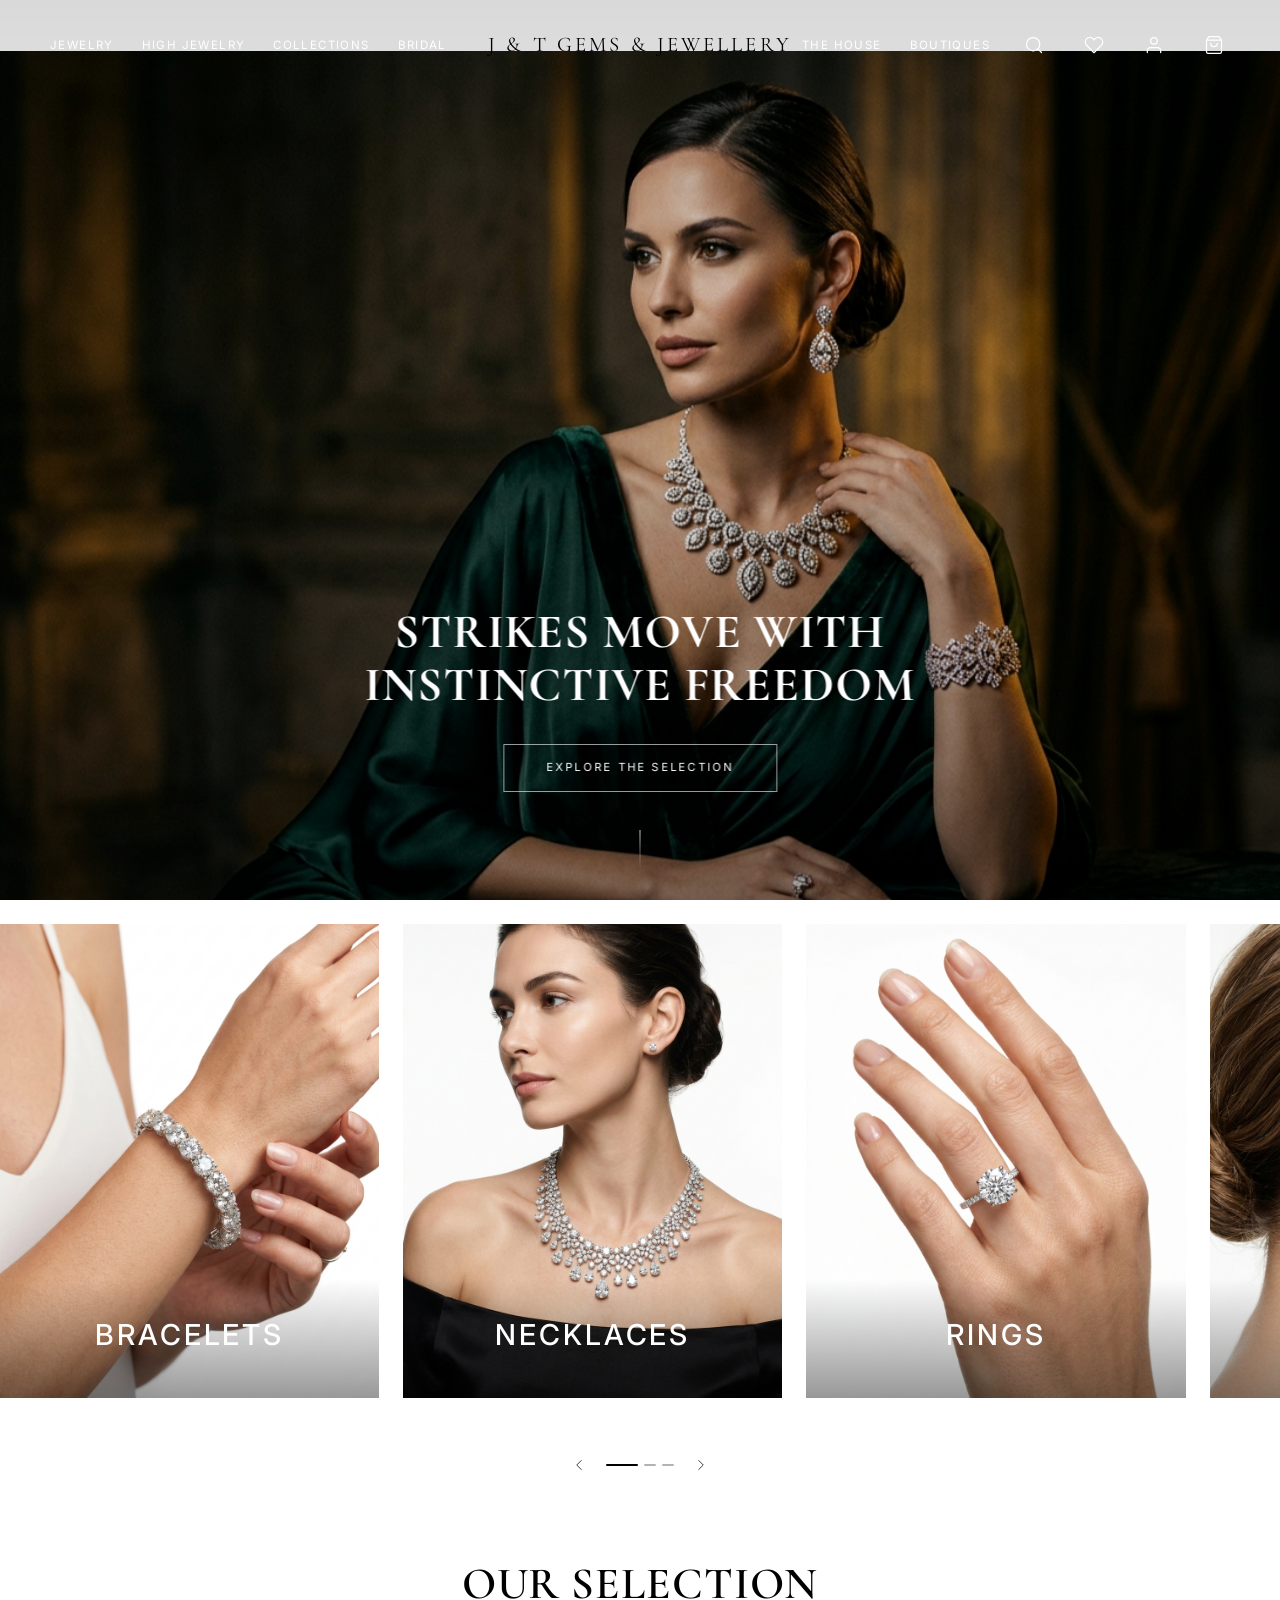
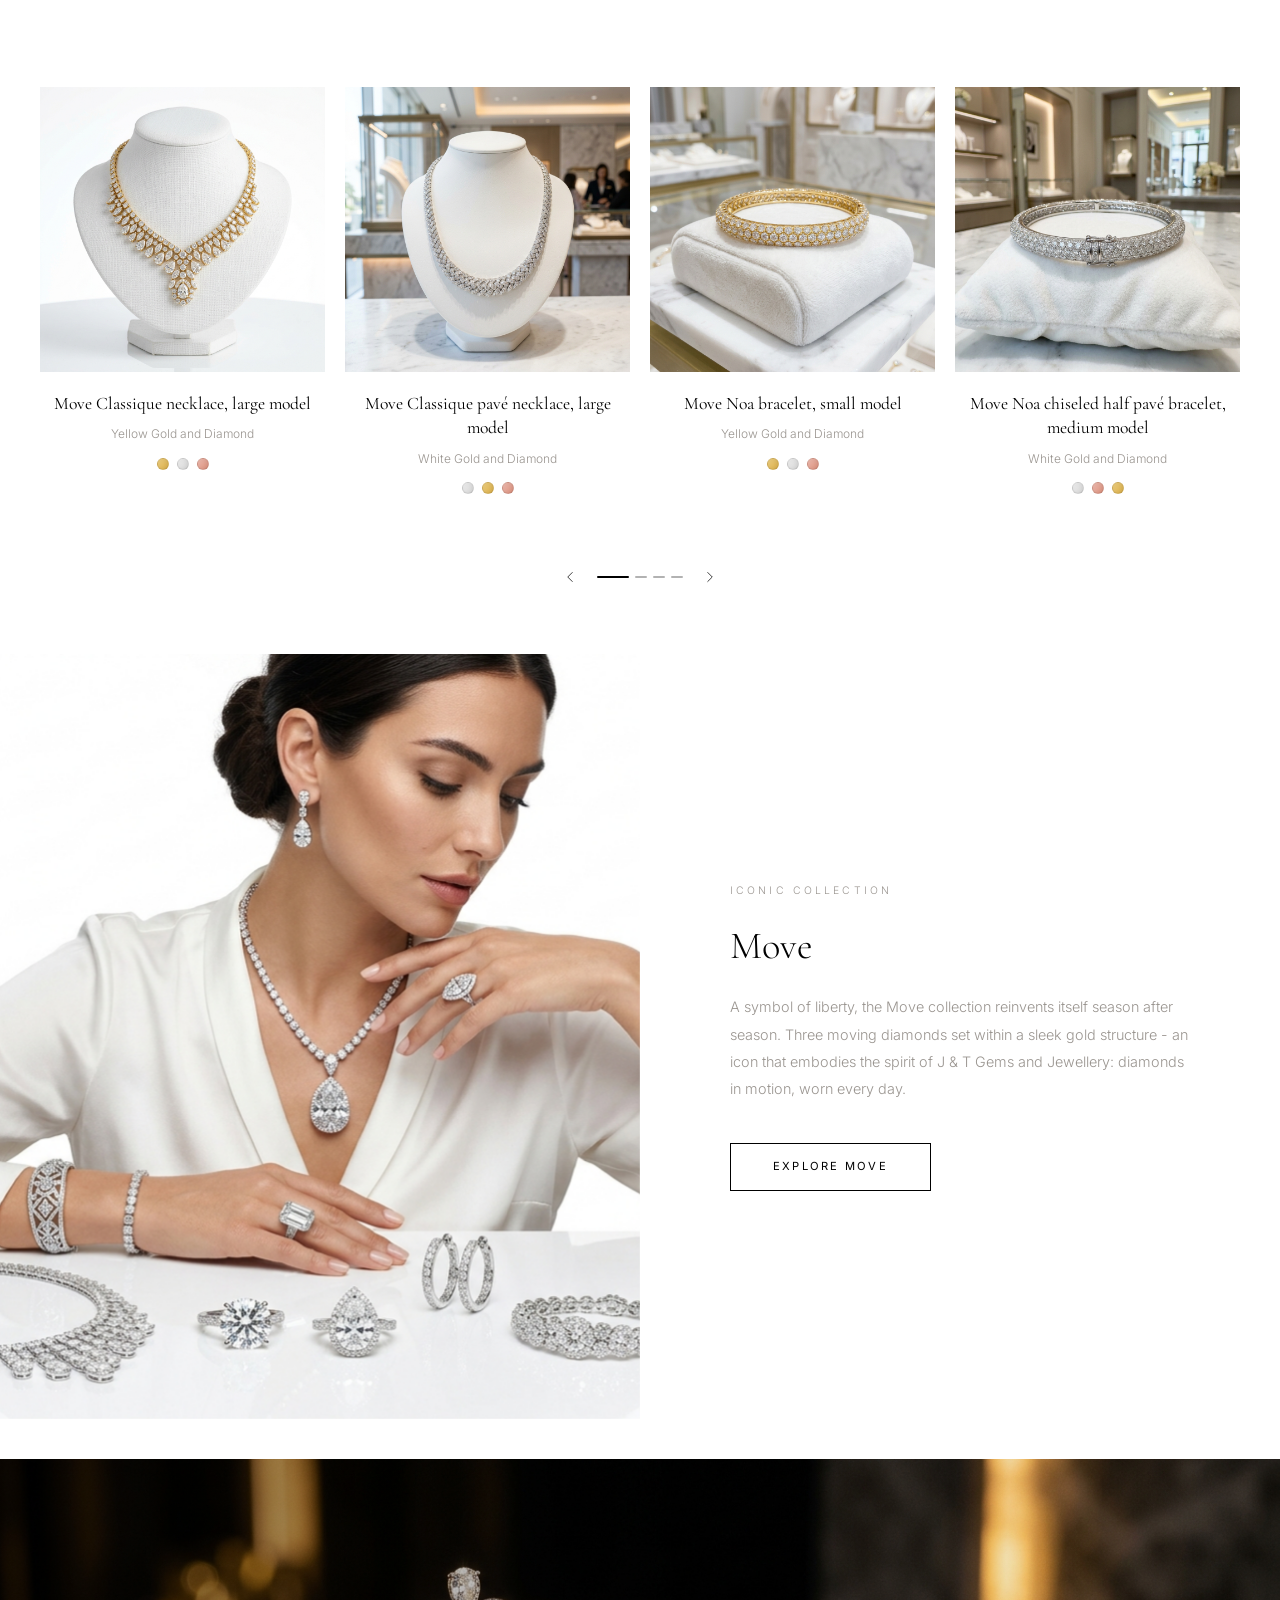
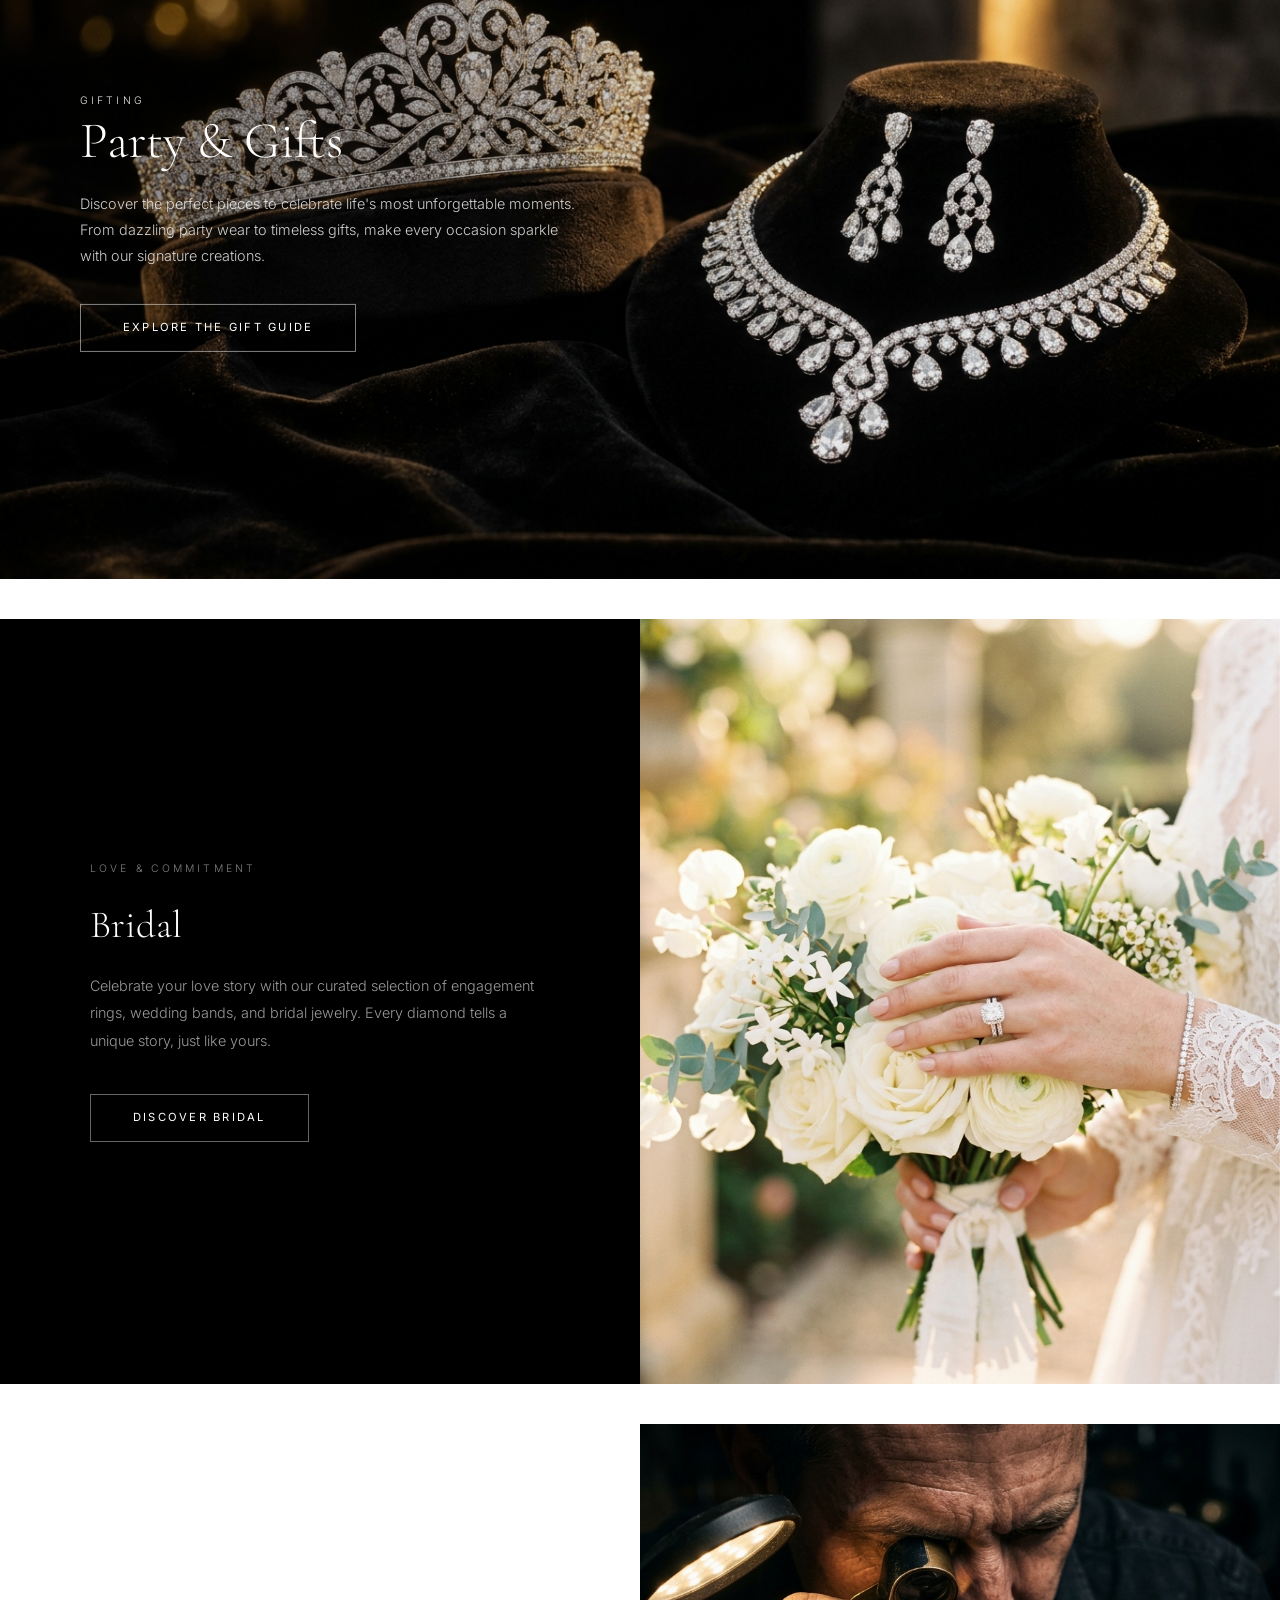
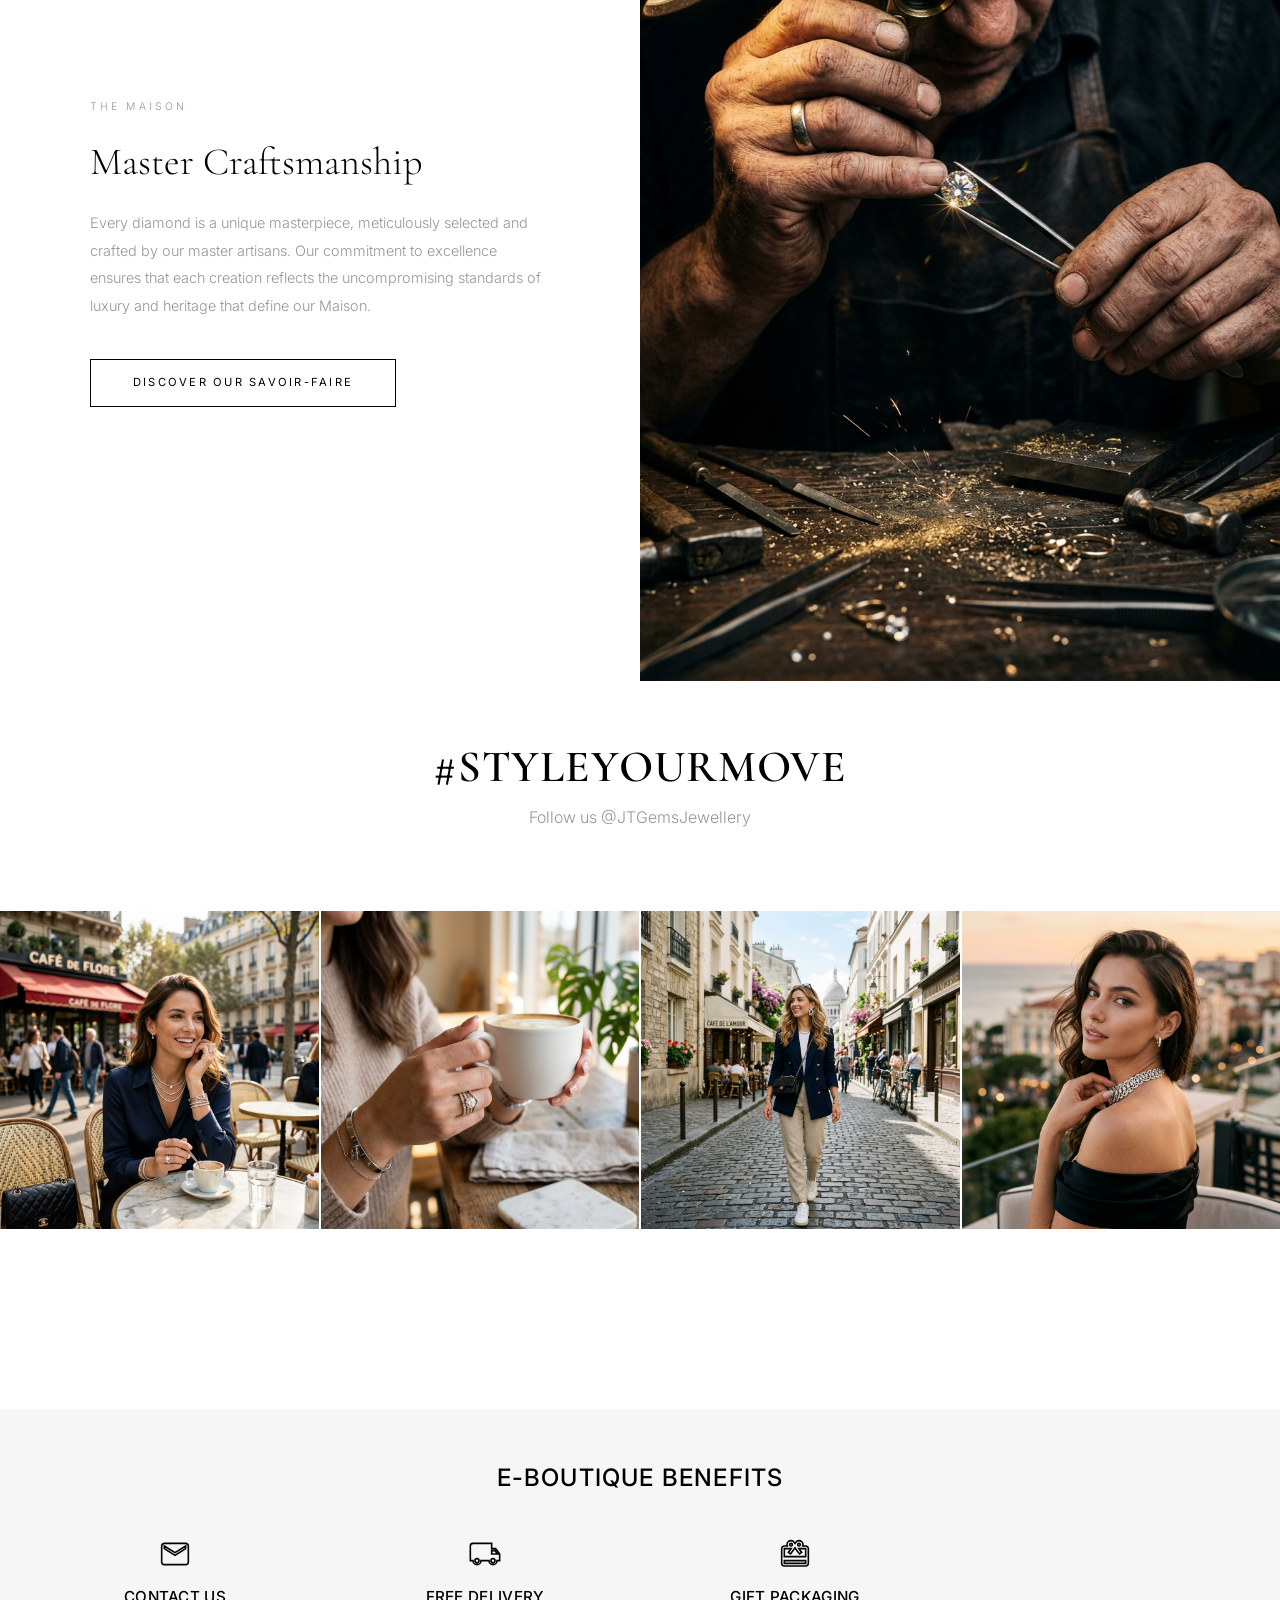
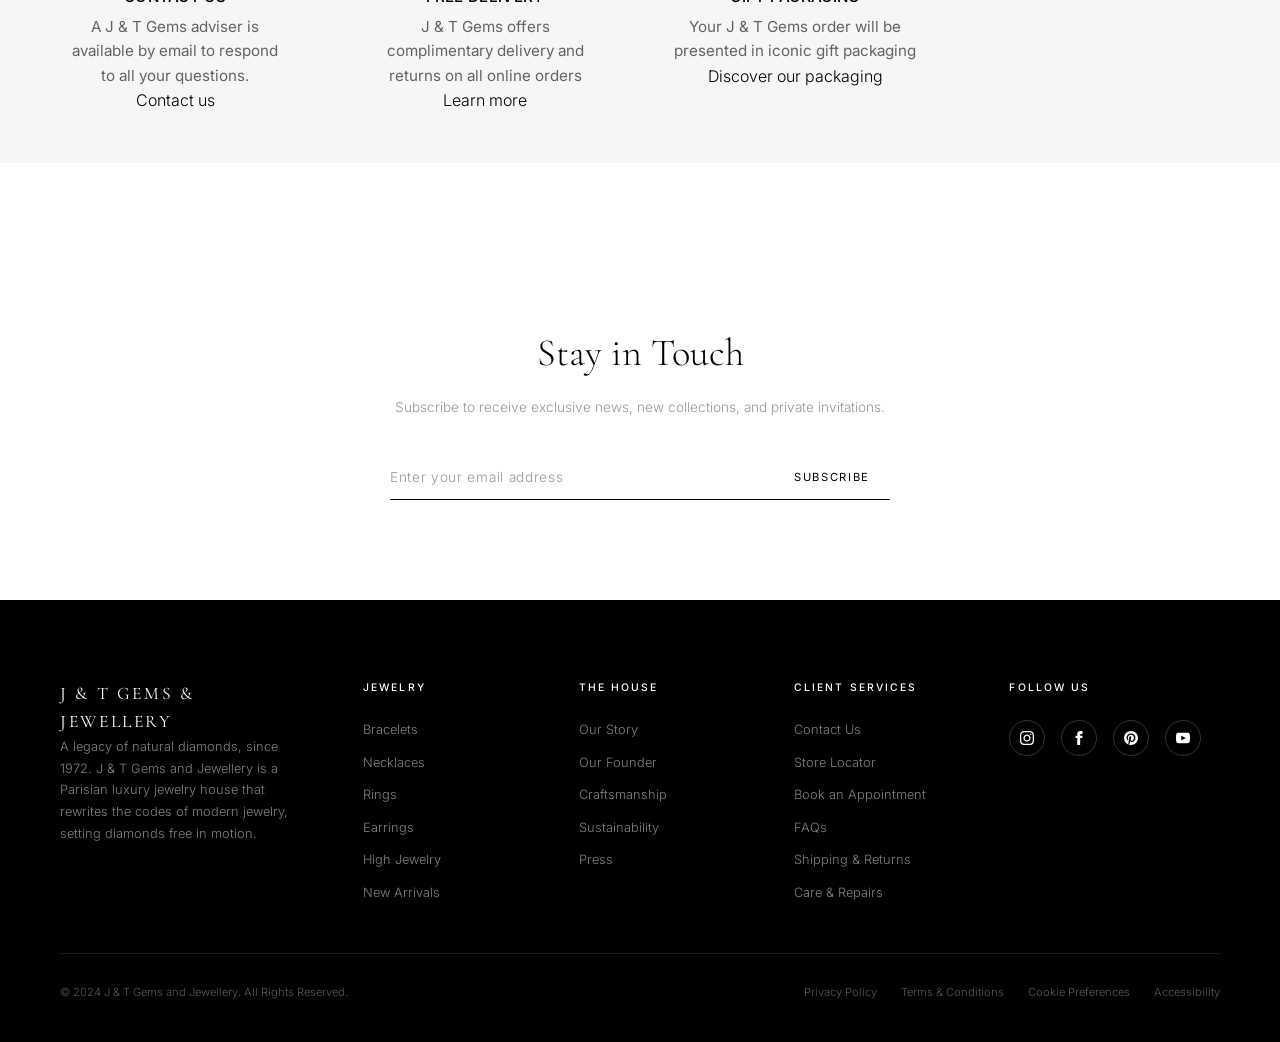
==== index.html @ 4d5bdddd "final cmt" ====
<!DOCTYPE html>
<html lang="en" dir="ltr">
<head>
  <meta charset="UTF-8">
  <meta name="viewport" content="width=device-width, initial-scale=1.0">
  <title>J & T Gems and Jewellery - Luxury Jewelry & High Jewelry</title>
  <meta name="description" content="A legacy of natural diamonds, since 1972. J & T Gems and Jewellery is a Parisian Haute Joaillerie Maison that rewrites the codes of modern jewelry.">
  <meta name="keywords" content="Luxury jewelry, high jewelry, J & T Gems jewelry, diamond jewelry, Parisian jewelry">
  <meta name="author" content="J & T Gems and Jewellery">
  <link rel="stylesheet" href="style.css">
  <link rel="icon" type="image/svg+xml" href="data:image/svg+xml,<svg xmlns='http://www.w3.org/2000/svg' viewBox='0 0 24 24'><path fill='%23000' d='M6.12 2.51L2.44 8.42c-.06.1-.05.24.01.34l9.66 12.34c.09.11.26.11.35 0l9.66-12.34c.07-.11.07-.25.01-.34L18.45 2.51c-.04-.07-.11-.11-.19-.11H6.31c-.08-.02-.16.06-.19.11z'/></svg>">
  <meta property="og:title" content="J & T Gems and Jewellery - Luxury Jewelry & High Jewelry">
  <meta property="og:description" content="A legacy of natural diamonds, since 1972. Parisian Haute Joaillerie.">
  <meta property="og:type" content="website">
</head>
<body>

  <!-- Page Loader -->
  <div class="page-loader" id="pageLoader">
    <div class="page-loader__logo">
      <svg viewBox="0 0 464.88 105.82667" xmlns="http://www.w3.org/2000/svg">
        <path d="m 739.289,215.227 h 363.861 v 66.32 H 811.078 V 497.273 H 1063.2 v 67.731 H 810.789 V 724.355 H 1086.7 v 64.961 H 739.289 V 215.227" transform="matrix(0.13333333,0,0,-0.13333333,0,105.82667)"></path>
        <path d="m 2250.79,214.051 h 71.71 c 0,190.91 -0.02,385.418 -0.02,575.871 h -71.71 c 0,-190.961 0.02,-385.492 0.02,-575.871" transform="matrix(0.13333333,0,0,-0.13333333,0,105.82667)"></path>
        <path d="m 2476.38,789.902 0.01,-574.461 h 75.17 V 467.73 l 321.3,-252.289 h 106.69 l -371.37,294.153 353.25,275.808 h -107.17 l -303.92,-235.492 0.57,240.031 -74.53,-0.039" transform="matrix(0.13333333,0,0,-0.13333333,0,105.82667)"></path>
        <path d="m 1225.46,382.043 c 11.27,-35.762 24.16,-55.383 53.45,-78.242 30.08,-24.391 73.02,-33.77 122.09,-33.77 71.24,0 139.54,49.36 141.5,105.711 2.06,59.367 -45.75,88.43 -153.4,116.071 -87.9,22.558 -113.05,21.308 -161.33,59.41 -30.08,30.476 -39.7,53.988 -39.7,90.578 0,87.609 83.11,151.898 207.37,151.898 149.58,0 188.36,-90.957 202.6,-121.429 l -58.56,-36.008 c -11.08,32.781 -35.62,97.14 -150.38,97.14 -75.19,0 -132.66,-38.769 -132.34,-87.519 0.38,-60.172 95.14,-74.953 149.75,-87.922 87.06,-19.031 208.15,-51.051 208.15,-176.012 0,-105.918 -89.43,-176.027 -225.56,-176.027 -79.95,0 -141.47,25.148 -183.41,72.398 -17.42,19.813 -28.24,35.832 -42.16,73.153 l 61.93,30.57" transform="matrix(0.13333333,0,0,-0.13333333,0,105.82667)"></path>
        <path d="m 1733.4,382.043 c 11.27,-35.762 24.16,-55.383 53.44,-78.242 30.09,-24.391 73.03,-33.77 122.1,-33.77 71.24,0 139.54,49.36 141.49,105.711 2.08,59.367 -45.74,88.43 -153.39,116.071 -87.9,22.558 -113.06,21.308 -161.33,59.41 -30.07,30.476 -39.7,53.988 -39.7,90.578 0,87.609 83.11,151.898 207.36,151.898 149.59,0 188.36,-90.957 202.61,-121.429 l -58.56,-36.008 c -11.08,32.781 -35.62,97.14 -150.38,97.14 -75.2,0 -132.66,-38.769 -132.34,-87.519 0.38,-60.172 95.13,-74.953 149.74,-87.922 87.07,-19.031 208.17,-51.051 208.17,-176.012 0,-105.918 -89.44,-176.027 -225.57,-176.027 -79.95,0 -141.47,25.148 -183.41,72.398 -17.42,19.813 -28.24,35.832 -42.16,73.153 l 61.93,30.57" transform="matrix(0.13333333,0,0,-0.13333333,0,105.82667)"></path>
        <path d="M 468.5,793.609 298.809,351.492 h -1.637 L 125.039,793.609 H 0 V 218.191 H 77.9492 V 699.34 h 1.6094 L 269.559,218.191 h 51.16 L 511.531,699.34 h 1.61 V 218.191 h 80.39 V 793.609 H 468.5" transform="matrix(0.13333333,0,0,-0.13333333,0,105.82667)"></path>
        <path d="m 3166.73,790.855 -249.28,-575.41 h 89.31 l 57.66,141.434 h 272.82 l 58.43,-141.434 h 90.95 l -246.84,575.41 z m 34.1,-93.457 L 3308,427.566 h -215.17 z" transform="matrix(0.13333333,0,0,-0.13333333,0,105.82667)"></path>
      </svg>
    </div>
  </div>

  <!-- Header -->
  <header class="header header--transparent" id="mainHeader">
    <div class="header__inner">
      <!-- Left Nav -->
      <div class="header__left">
        <!-- Mobile Menu Toggle -->
        <button class="mobile-nav-toggle" id="mobileNavToggle" aria-label="Toggle Navigation">
          <span></span>
          <span></span>
          <span></span>
        </button>
        <a href="#" class="nav-link desktop-only">Jewelry</a>
        <a href="#" class="nav-link desktop-only">High Jewelry</a>
        <a href="#" class="nav-link desktop-only">Collections</a>
        <a href="#" class="nav-link desktop-only">Bridal</a>
      </div>

      <!-- Logo (Center) -->
      <div class="header__center">
        <a href="#" class="logo" aria-label="J & T Gems and Jewellery Home" style="font-family: var(--font-display); font-size: 1.3rem; font-weight: 400; letter-spacing: 0.15em; color: var(--color-black); text-decoration: none;">
          J & T GEMS & JEWELLERY
        </a>
      </div>

      <!-- Right Nav -->
      <div class="header__right">
        <a href="#" class="nav-link desktop-only">The House</a>
        <a href="#" class="nav-link desktop-only">Boutiques</a>
        <a href="#" class="header-icon desktop-only" title="Search" aria-label="Search" id="searchToggle">
          <svg viewBox="0 0 24 24" fill="none" stroke="currentColor" stroke-width="1.5" stroke-linecap="round" stroke-linejoin="round">
            <circle cx="11" cy="11" r="8"/>
            <path d="M21 21l-4.35-4.35"/>
          </svg>
        </a>
        <a href="#" class="header-icon desktop-only" title="Wishlist" aria-label="Wishlist">
          <svg viewBox="0 0 24 24" fill="none" stroke="currentColor" stroke-width="1.5" stroke-linecap="round" stroke-linejoin="round">
            <path d="M20.84 4.61a5.5 5.5 0 0 0-7.78 0L12 5.67l-1.06-1.06a5.5 5.5 0 0 0-7.78 7.78l1.06 1.06L12 21.23l7.78-7.78 1.06-1.06a5.5 5.5 0 0 0 0-7.78z"/>
          </svg>
        </a>
        <a href="#" class="header-icon desktop-only" title="Account" aria-label="Account">
          <svg viewBox="0 0 24 24" fill="none" stroke="currentColor" stroke-width="1.5" stroke-linecap="round" stroke-linejoin="round">
            <path d="M20 21v-2a4 4 0 0 0-4-4H8a4 4 0 0 0-4 4v2"/>
            <circle cx="12" cy="7" r="4"/>
          </svg>
        </a>
        <a href="#" class="header-icon desktop-only" title="Shopping Bag" aria-label="Shopping Bag" id="cartToggle">
          <svg viewBox="0 0 24 24" fill="none" stroke="currentColor" stroke-width="1.5" stroke-linecap="round" stroke-linejoin="round">
            <path d="M6 2L3 6v14a2 2 0 0 0 2 2h14a2 2 0 0 0 2-2V6l-3-4z"/>
            <line x1="3" y1="6" x2="21" y2="6"/>
            <path d="M16 10a4 4 0 0 1-8 0"/>
          </svg>
        </a>
      </div>
    </div>
  </header>

  <!-- ======= MOBILE BOTTOM NAV ======= -->
  <nav class="mobile-bottom-nav" id="mobileBottomNav">
    <button class="mobile-bottom-nav__item" aria-label="Menu" id="mobileNavToggleBottom">
      <svg viewBox="0 0 24 24" fill="none" stroke="currentColor" stroke-width="1.2" stroke-linecap="round" stroke-linejoin="round"><line x1="3" y1="12" x2="21" y2="12"/><line x1="3" y1="6" x2="21" y2="6"/><line x1="3" y1="18" x2="21" y2="18"/></svg>
    </button>
    <button class="mobile-bottom-nav__item" aria-label="Search">
      <svg viewBox="0 0 24 24" fill="none" stroke="currentColor" stroke-width="1.2" stroke-linecap="round" stroke-linejoin="round"><circle cx="11" cy="11" r="8"/><line x1="21" y1="21" x2="16.65" y2="16.65"/></svg>
    </button>
    <button class="mobile-bottom-nav__item" aria-label="Contact">
      <svg viewBox="0 0 24 24" fill="none" stroke="currentColor" stroke-width="1.2" stroke-linecap="round" stroke-linejoin="round"><path d="M22 16.92v3a2 2 0 0 1-2.18 2 19.79 19.79 0 0 1-8.63-3.07 19.5 19.5 0 0 1-6-6 19.79 19.79 0 0 1-3.07-8.67A2 2 0 0 1 4.11 2h3a2 2 0 0 1 2 1.72 12.84 12.84 0 0 0 .7 2.81 2 2 0 0 1-.45 2.11L8.09 9.91a16 16 0 0 0 6 6l1.27-1.27a2 2 0 0 1 2.11-.45 12.84 12.84 0 0 0 2.81.7A2 2 0 0 1 22 16.92z"/></svg>
    </button>
    <a href="#" class="mobile-bottom-nav__item" aria-label="Shopping Bag">
      <svg viewBox="0 0 24 24" fill="none" stroke="currentColor" stroke-width="1.5" stroke-linecap="round" stroke-linejoin="round"><path d="M6 2L3 6v14a2 2 0 0 0 2 2h14a2 2 0 0 0 2-2V6l-3-4z"/><line x1="3" y1="6" x2="21" y2="6"/><path d="M16 10a4 4 0 0 1-8 0"/></svg>
    </a>
  </nav>

  <!-- Mobile Navigation Drawer -->
  <nav class="mobile-nav" id="mobileNav">
    <a href="#" class="mobile-nav__link">Jewelry</a>
    <a href="#" class="mobile-nav__link">High Jewelry</a>
    <a href="#" class="mobile-nav__link">Collections</a>
    <a href="#" class="mobile-nav__link">Bridal</a>
    <a href="#" class="mobile-nav__link">The House</a>
    <a href="#" class="mobile-nav__link">Boutiques</a>
    <a href="#" class="mobile-nav__link">Contact</a>
  </nav>

  <!-- Main Content -->
  <main id="main-content">
    <!-- ======= HERO SECTION ======= -->
    <section class="hero" id="hero">
      <div class="hero__media">
        <video autoplay muted loop playsinline poster="images/hero_banner.jpg" class="hero__video" id="heroVideo">
          <source src="v2.mp4" type="video/mp4">
        </video>
      </div>
      <div class="hero__overlay"></div>
      <div class="hero__content">
      <h2 class="hero__title" style="font-size: clamp(1.8rem, 4vw, 3rem); font-weight: 700; max-width: 800px; text-transform: uppercase;">Strikes move with<br>instinctive freedom</h2>
      <a href="#selection" class="hero__cta">Explore the selection</a>
    </div>
      <div class="hero__scroll">
        <div class="hero__scroll-line"></div>
      </div>
    </section>

    <!-- ======= CATEGORY GRID ======= -->
    <section class="section section--no-pad-top section--full-width" id="categories">
      <div class="category-grid">
        <a href="#" class="category-card reveal reveal-delay-1" id="cat-bracelets">
          <img src="images/category_bracelets.jpg" alt="Diamond Bracelets" class="category-card__image" loading="lazy">
          <div class="category-card__overlay"></div>
          <div class="category-card__content">
            <h3 class="category-card__title">BRACELETS</h3>
          </div>
        </a>
        <a href="#" class="category-card reveal reveal-delay-2" id="cat-necklaces">
          <img src="images/category_necklaces.jpg" alt="Diamond Necklaces" class="category-card__image" loading="lazy">
          <div class="category-card__overlay"></div>
          <div class="category-card__content">
            <h3 class="category-card__title">NECKLACES</h3>
          </div>
        </a>
        <a href="#" class="category-card reveal reveal-delay-3" id="cat-rings">
          <img src="images/category_rings.jpg" alt="Diamond Rings" class="category-card__image" loading="lazy">
          <div class="category-card__overlay"></div>
          <div class="category-card__content">
            <h3 class="category-card__title">RINGS</h3>
          </div>
        </a>
        <a href="#" class="category-card reveal reveal-delay-4" id="cat-earrings">
          <img src="images/category_earrings.jpg" alt="Diamond Earrings" class="category-card__image" loading="lazy">
          <div class="category-card__overlay"></div>
          <div class="category-card__content">
            <h3 class="category-card__title">EARRINGS</h3>
          </div>
        </a>
      </div>
      
      <!-- Carousel Navigation -->
      <div class="carousel-nav">
        <button class="carousel-nav__arrow" id="catPrev" aria-label="Previous">
          <svg viewBox="0 0 24 24" fill="none" stroke="currentColor" stroke-width="1.5" stroke-linecap="round" stroke-linejoin="round"><path d="m15 18-6-6 6-6"/></svg>
        </button>
        <div class="carousel-nav__dots" id="catDots">
          <span class="carousel-dot active"></span>
          <span class="carousel-dot"></span>
          <span class="carousel-dot"></span>
        </div>
        <button class="carousel-nav__arrow" id="catNext" aria-label="Next">
          <svg viewBox="0 0 24 24" fill="none" stroke="currentColor" stroke-width="1.5" stroke-linecap="round" stroke-linejoin="round"><path d="m9 18 6-6-6-6"/></svg>
        </button>
      </div>
    </section>

    <!-- ======= OUR SELECTION ======= -->
    <section class="section section--no-pad-top section--full-width" id="selection" style="margin-top: -40px; padding-top: 0px; padding-bottom: 20px;">
      <div class="section__header">
        <h2 class="section__title" style="font-weight: 600; line-height: 1; text-transform: uppercase; color: var(--color-black);">OUR SELECTION</h2>
      </div>
      
      <div class="product-carousel-container">
        <div class="product-grid" id="productCarousel">
          
          <!-- Product 1 -->
          <div class="product-card">
            <div class="product-card__image-wrapper">
              <img src="images/product_yg_necklace.jpg" alt="Move Classique necklace" class="product-card__image" loading="lazy">
            </div>
            <div class="product-card__info">
              <h3 class="product-card__title">Move Classique necklace, large model</h3>
              <p class="product-card__subtitle">Yellow Gold and Diamond</p>
              <div class="product-card__swatches">
                <span class="swatch swatch--yellow-gold"></span>
                <span class="swatch swatch--white-gold"></span>
                <span class="swatch swatch--rose-gold"></span>
              </div>
            </div>
          </div>

          <!-- Product 2 -->
          <div class="product-card">
            <div class="product-card__image-wrapper">
              <img src="images/product_wg_necklace.jpg" alt="Move Classique pavé necklace" class="product-card__image" loading="lazy">
            </div>
            <div class="product-card__info">
              <h3 class="product-card__title">Move Classique pavé necklace, large model</h3>
              <p class="product-card__subtitle">White Gold and Diamond</p>
              <div class="product-card__swatches">
                <span class="swatch swatch--white-gold"></span>
                <span class="swatch swatch--yellow-gold"></span>
                <span class="swatch swatch--rose-gold"></span>
              </div>
            </div>
          </div>

          <!-- Product 3 -->
          <div class="product-card">
            <div class="product-card__image-wrapper">
              <img src="images/product_yg_bracelet.jpg" alt="Move Noa bracelet" class="product-card__image" loading="lazy">
            </div>
            <div class="product-card__info">
              <h3 class="product-card__title">Move Noa bracelet, small model</h3>
              <p class="product-card__subtitle">Yellow Gold and Diamond</p>
              <div class="product-card__swatches">
                <span class="swatch swatch--yellow-gold"></span>
                <span class="swatch swatch--white-gold"></span>
                <span class="swatch swatch--rose-gold"></span>
              </div>
            </div>
          </div>

          <!-- Product 4 -->
          <div class="product-card">
            <div class="product-card__image-wrapper">
              <img src="images/product_wg_bracelet.jpg" alt="Move Noa chiseled half pavé bracelet" class="product-card__image" loading="lazy">
            </div>
            <div class="product-card__info">
              <h3 class="product-card__title">Move Noa chiseled half pavé bracelet, medium model</h3>
              <p class="product-card__subtitle">White Gold and Diamond</p>
              <div class="product-card__swatches">
                <span class="swatch swatch--white-gold"></span>
                <span class="swatch swatch--rose-gold"></span>
                <span class="swatch swatch--yellow-gold"></span>
              </div>
            </div>
          </div>

        </div>

        <!-- Carousel Navigation -->
        <div class="carousel-nav" style="margin-top: 40px;">
          <button class="carousel-nav__arrow" id="prodPrev" aria-label="Previous">
            <svg viewBox="0 0 24 24" fill="none" stroke="currentColor" stroke-width="1.5" stroke-linecap="round" stroke-linejoin="round"><path d="m15 18-6-6 6-6"/></svg>
          </button>
          <div class="carousel-nav__dots" id="prodDots">
            <span class="carousel-dot active"></span>
            <span class="carousel-dot"></span>
            <span class="carousel-dot"></span>
            <span class="carousel-dot"></span>
          </div>
          <button class="carousel-nav__arrow" id="prodNext" aria-label="Next">
            <svg viewBox="0 0 24 24" fill="none" stroke="currentColor" stroke-width="1.5" stroke-linecap="round" stroke-linejoin="round"><path d="m9 18 6-6-6-6"/></svg>
          </button>
        </div>
      </div>
    </section>

    <!-- ======= MOVE COLLECTION SPLIT BANNER ======= -->
    <section class="split-banner reveal" id="moveCollection">
      <div class="split-banner__media parallax-container">
        <img src="images/collection_move.jpg" alt="Move Collection - Diamonds in Motion" class="split-banner__image parallax-image" loading="lazy">
      </div>
      <div class="split-banner__content">
        <span class="split-banner__label">Iconic Collection</span>
        <h2 class="split-banner__title">Move</h2>
        <p class="split-banner__text">A symbol of liberty, the Move collection reinvents itself season after season. Three moving diamonds set within a sleek gold structure - an icon that embodies the spirit of J & T Gems and Jewellery: diamonds in motion, worn every day.</p>
        <a href="#" class="split-banner__cta">Explore Move</a>
      </div>
    </section>

    <!-- ======= PARTY & GIFTS FULL BANNER ======= -->
    <section class="full-banner reveal" id="gifting">
      <img src="images/high_jewelry.jpg" alt="Party & Gifting Collection" class="full-banner__image" loading="lazy">
      <div class="full-banner__overlay"></div>
      <div class="full-banner__content">
        <span class="full-banner__label">Gifting</span>
        <h2 class="full-banner__title">Party & Gifts</h2>
        <p class="full-banner__text">Discover the perfect pieces to celebrate life's most unforgettable moments. From dazzling party wear to timeless gifts, make every occasion sparkle with our signature creations.</p>
        <a href="#" class="full-banner__cta">Explore the Gift Guide</a>
      </div>
    </section>

    <!-- ======= BRIDAL SPLIT BANNER (reversed) ======= -->
    <section class="split-banner split-banner--dark reveal" id="bridal" style="direction: rtl;">
      <div class="split-banner__media parallax-container" style="direction: ltr;">
        <img src="images/bridal_collection.jpg" alt="Bridal Collection - Engagement Rings" class="split-banner__image parallax-image" loading="lazy">
      </div>
      <div class="split-banner__content" style="direction: ltr;">
        <span class="split-banner__label" style="color: rgba(255,255,255,0.5);">Love & Commitment</span>
        <h2 class="split-banner__title">Bridal</h2>
        <p class="split-banner__text">Celebrate your love story with our curated selection of engagement rings, wedding bands, and bridal jewelry. Every diamond tells a unique story, just like yours.</p>
        <a href="#" class="split-banner__cta">Discover Bridal</a>
      </div>
    </section>

    <!-- ======= THE MAISON (BRAND STORY) ======= -->
    <section class="split-banner reveal" id="maison" style="background-color: var(--color-white);">
      <div class="split-banner__content">
        <span class="split-banner__label">The Maison</span>
        <h2 class="split-banner__title">Master Craftsmanship</h2>
        <p class="split-banner__text">Every diamond is a unique masterpiece, meticulously selected and crafted by our master artisans. Our commitment to excellence ensures that each creation reflects the uncompromising standards of luxury and heritage that define our Maison.</p>
        <a href="#" class="split-banner__cta">Discover Our Savoir-Faire</a>
      </div>
      <div class="split-banner__media parallax-container">
        <img src="images/maison_craftsmanship.jpg" alt="Master jeweler inspecting a diamond" class="split-banner__image parallax-image" loading="lazy">
      </div>
    </section>

    <!-- ======= INSTAGRAM GRID ======= -->
    <section class="section section--no-pad-top section--full-width reveal" id="instagram">
      <div class="section__header" id="instagram-header">
        <h2 class="section__title" style="font-weight: 600; text-transform: uppercase;">#StyleYourMove</h2>
        <p style="text-align: center; color: var(--color-mid-gray); margin-top: 10px; font-family: var(--font-body);">Follow us @JTGemsJewellery</p>
      </div>
      <div class="ig-grid">
        <div class="ig-item"><img src="images/ig_lifestyle_1.jpg" alt="J & T Gems Lifestyle 1" loading="lazy"></div>
        <div class="ig-item"><img src="images/ig_lifestyle_2.jpg" alt="J & T Gems Lifestyle 2" loading="lazy"></div>
        <div class="ig-item"><img src="images/ig_lifestyle_3.jpg" alt="J & T Gems Lifestyle 3" loading="lazy"></div>
        <div class="ig-item"><img src="images/ig_lifestyle_4.jpg" alt="J & T Gems Lifestyle 4" loading="lazy"></div>
      </div>
    </section>

    <!-- ======= SERVICES STRIP ======= -->
    <section class="services-strip reveal" id="services">
      <div class="services-strip__header">
        <h2 class="services-strip__title">E-BOUTIQUE BENEFITS</h2>
      </div>
      <div class="services-strip__grid">
        <div class="service-item reveal reveal-delay-1">
          <svg viewBox="0 0 24 24" class="service-item__icon"><path d="M20 4H4c-1.1 0-1.99.9-1.99 2L2 18c0 1.1.9 2 2 2h16c1.1 0 2-.9 2-2V6c0-1.1-.9-2-2-2zm0 4l-8 5-8-5V6l8 5 8-5v2z"/></svg>
          <h4 class="service-item__title">Contact Us</h4>
          <p class="service-item__text">A J & T Gems adviser is available by email to respond to all your questions.</p>
          <a href="#" class="service-item__link">Contact us</a>
        </div>
        <div class="service-item reveal reveal-delay-2">
          <svg viewBox="0 0 24 24" class="service-item__icon"><path d="M20 8h-3V4H3c-1.1 0-2 .9-2 2v11h2c0 1.66 1.34 3 3 3s3-1.34 3-3h6c0 1.66 1.34 3 3 3s3-1.34 3-3h2v-5l-3-4zM6 18.5c-.83 0-1.5-.67-1.5-1.5s.67-1.5 1.5-1.5 1.5.67 1.5 1.5-.67 1.5-1.5 1.5zm13.5-9l1.96 2.5H17V9.5h2.5zm-1.5 9c-.83 0-1.5-.67-1.5-1.5s.67-1.5 1.5-1.5 1.5.67 1.5 1.5-.67 1.5-1.5 1.5z"/></svg>
          <h4 class="service-item__title">Free Delivery</h4>
          <p class="service-item__text">J & T Gems offers complimentary delivery and returns on all online orders</p>
          <a href="#" class="service-item__link">Learn more</a>
        </div>
        <div class="service-item reveal reveal-delay-3">
          <svg viewBox="0 0 24 24" class="service-item__icon"><path d="M20 6h-2.18c.11-.31.18-.65.18-1 0-1.66-1.34-3-3-3-1.05 0-1.96.54-2.5 1.35l-.5.67-.5-.68C10.96 2.54 10.05 2 9 2 7.34 2 6 3.34 6 5c0 .35.07.69.18 1H4c-1.11 0-1.99.89-1.99 2L2 19c0 1.11.89 2 2 2h16c1.11 0 2-.89 2-2V8c0-1.11-.89-2-2-2zm-5-2c.55 0 1 .45 1 1s-.45 1-1 1-1-.45-1-1 .45-1 1-1zM9 4c.55 0 1 .45 1 1s-.45 1-1 1-1-.45-1-1 .45-1 1-1zm11 15H4v-2h16v2zm0-5H4V8h5.08L7 10.83 8.62 12 11 8.76l1-1.36 1 1.36L15.38 12 17 10.83 14.92 8H20v6z"/></svg>
          <h4 class="service-item__title">Gift Packaging</h4>
          <p class="service-item__text">Your J & T Gems order will be presented in iconic gift packaging</p>
          <a href="#" class="service-item__link">Discover our packaging</a>
        </div>
      </div>
    </section>

    <!-- ======= NEWSLETTER ======= -->
    <section class="newsletter reveal" id="newsletter">
      <h2 class="newsletter__title">Stay in Touch</h2>
      <p class="newsletter__text">Subscribe to receive exclusive news, new collections, and private invitations.</p>
      <form class="newsletter__form" id="newsletterForm" onsubmit="return false;">
        <input type="email" class="newsletter__input" placeholder="Enter your email address" aria-label="Email address" required>
        <button type="submit" class="newsletter__submit">Subscribe</button>
      </form>
    </section>
  </main>

  <!-- Footer -->
  <footer class="footer" id="siteFooter">
    <div class="footer__top">
      <!-- Brand Column -->
      <div class="footer__brand">
        <a href="#" class="footer__logo" aria-label="J & T Gems and Jewellery" style="font-family: var(--font-display); font-size: 1.1rem; font-weight: 400; letter-spacing: 0.15em; color: var(--color-white); text-decoration: none;">
          J & T GEMS & JEWELLERY
        </a>
        <p class="footer__brand-text">A legacy of natural diamonds, since 1972. J & T Gems and Jewellery is a Parisian luxury jewelry house that rewrites the codes of modern jewelry, setting diamonds free in motion.</p>
      </div>

      <!-- Jewelry Column -->
      <div class="footer__column">
        <h4 class="footer__column-title">Jewelry</h4>
        <div class="footer__links">
          <a href="#" class="footer__link">Bracelets</a>
          <a href="#" class="footer__link">Necklaces</a>
          <a href="#" class="footer__link">Rings</a>
          <a href="#" class="footer__link">Earrings</a>
          <a href="#" class="footer__link">High Jewelry</a>
          <a href="#" class="footer__link">New Arrivals</a>
        </div>
      </div>

      <!-- The Maison Column -->
      <div class="footer__column">
        <h4 class="footer__column-title">The House</h4>
        <div class="footer__links">
          <a href="#" class="footer__link">Our Story</a>
          <a href="#" class="footer__link">Our Founder</a>
          <a href="#" class="footer__link">Craftsmanship</a>
          <a href="#" class="footer__link">Sustainability</a>
          <a href="#" class="footer__link">Press</a>
        </div>
      </div>

      <!-- Client Services Column -->
      <div class="footer__column">
        <h4 class="footer__column-title">Client Services</h4>
        <div class="footer__links">
          <a href="#" class="footer__link">Contact Us</a>
          <a href="#" class="footer__link">Store Locator</a>
          <a href="#" class="footer__link">Book an Appointment</a>
          <a href="#" class="footer__link">FAQs</a>
          <a href="#" class="footer__link">Shipping & Returns</a>
          <a href="#" class="footer__link">Care & Repairs</a>
        </div>
      </div>

      <!-- Social & Contact Column -->
      <div class="footer__column">
        <h4 class="footer__column-title">Follow Us</h4>
        <div class="footer__social">
          <a href="#" class="footer__social-link" aria-label="Instagram">
            <svg viewBox="0 0 24 24"><path d="M12 2.163c3.204 0 3.584.012 4.85.07 3.252.148 4.771 1.691 4.919 4.919.058 1.265.069 1.645.069 4.849 0 3.205-.012 3.584-.069 4.849-.149 3.225-1.664 4.771-4.919 4.919-1.266.058-1.644.07-4.85.07-3.204 0-3.584-.012-4.849-.07-3.26-.149-4.771-1.699-4.919-4.92-.058-1.265-.07-1.644-.07-4.849 0-3.204.013-3.583.07-4.849.149-3.227 1.664-4.771 4.919-4.919 1.266-.057 1.645-.069 4.849-.069zm0-2.163c-3.259 0-3.667.014-4.947.072-4.358.2-6.78 2.618-6.98 6.98-.059 1.281-.073 1.689-.073 4.948 0 3.259.014 3.668.072 4.948.2 4.358 2.618 6.78 6.98 6.98 1.281.058 1.689.072 4.948.072 3.259 0 3.668-.014 4.948-.072 4.354-.2 6.782-2.618 6.979-6.98.059-1.28.073-1.689.073-4.948 0-3.259-.014-3.667-.072-4.947-.196-4.354-2.617-6.78-6.979-6.98-1.281-.059-1.69-.073-4.949-.073zm0 5.838c-3.403 0-6.162 2.759-6.162 6.162s2.759 6.163 6.162 6.163 6.162-2.759 6.162-6.163c0-3.403-2.759-6.162-6.162-6.162zm0 10.162c-2.209 0-4-1.79-4-4 0-2.209 1.791-4 4-4s4 1.791 4 4c0 2.21-1.791 4-4 4zm6.406-11.845c-.796 0-1.441.645-1.441 1.44s.645 1.44 1.441 1.44c.795 0 1.439-.645 1.439-1.44s-.644-1.44-1.439-1.44z"/></svg>
          </a>
          <a href="#" class="footer__social-link" aria-label="Facebook">
            <svg viewBox="0 0 24 24"><path d="M9 8h-3v4h3v12h5v-12h3.642l.358-4h-4v-1.667c0-.955.192-1.333 1.115-1.333h2.885v-5h-3.808c-3.596 0-5.192 1.583-5.192 4.615v3.385z"/></svg>
          </a>
          <a href="#" class="footer__social-link" aria-label="Pinterest">
            <svg viewBox="0 0 24 24"><path d="M12 0c-6.627 0-12 5.372-12 12 0 5.084 3.163 9.426 7.627 11.174-.105-.949-.2-2.405.042-3.441.218-.937 1.407-5.965 1.407-5.965s-.359-.719-.359-1.782c0-1.668.967-2.914 2.171-2.914 1.023 0 1.518.769 1.518 1.69 0 1.029-.655 2.568-.994 3.995-.283 1.194.599 2.169 1.777 2.169 2.133 0 3.772-2.249 3.772-5.495 0-2.873-2.064-4.882-5.012-4.882-3.414 0-5.418 2.561-5.418 5.207 0 1.031.397 2.138.893 2.738.098.119.112.224.083.345l-.333 1.36c-.053.22-.174.267-.402.161-1.499-.698-2.436-2.889-2.436-4.649 0-3.785 2.75-7.262 7.929-7.262 4.163 0 7.398 2.967 7.398 6.931 0 4.136-2.607 7.464-6.227 7.464-1.216 0-2.359-.631-2.75-1.378l-.748 2.853c-.271 1.043-1.002 2.35-1.492 3.146 1.124.347 2.317.535 3.554.535 6.627 0 12-5.373 12-12 0-6.628-5.373-12-12-12z"/></svg>
          </a>
          <a href="#" class="footer__social-link" aria-label="YouTube">
            <svg viewBox="0 0 24 24"><path d="M19.615 3.184c-3.604-.246-11.631-.245-15.23 0-3.897.266-4.356 2.62-4.385 8.816.029 6.185.484 8.549 4.385 8.816 3.6.245 11.626.246 15.23 0 3.897-.266 4.356-2.62 4.385-8.816-.029-6.185-.484-8.549-4.385-8.816zm-10.615 12.816v-8l8 3.993-8 4.007z"/></svg>
          </a>
        </div>
      </div>
    </div>

    <!-- Footer Bottom -->
    <div class="footer__bottom">
      <span>© 2024 J & T Gems and Jewellery. All Rights Reserved.</span>
      <div class="footer__bottom-links">
        <a href="#" class="footer__bottom-link">Privacy Policy</a>
        <a href="#" class="footer__bottom-link">Terms & Conditions</a>
        <a href="#" class="footer__bottom-link">Cookie Preferences</a>
        <a href="#" class="footer__bottom-link">Accessibility</a>
      </div>
    </div>
  </footer>

  <!-- Back to Top -->
  <button class="back-to-top" id="backToTop" aria-label="Back to top">
    <svg viewBox="0 0 24 24" fill="none" stroke="currentColor" stroke-width="2" stroke-linecap="round" stroke-linejoin="round">
      <polyline points="18 15 12 9 6 15"/>
    </svg>
  </button>

  <!-- JavaScript -->
  <script src="script.js"></script>
</body>
</html>
---- style.css ----
/* ===== MESSIKA-STYLE LUXURY JEWELRY WEBSITE ===== */
@import url('https://fonts.googleapis.com/css2?family=Cormorant+Garamond:ital,wght@0,300;0,400;0,500;0,600;0,700;1,300;1,400;1,500&family=Inter:wght@300;400;500;600&display=swap');

/* ===== CSS Variables ===== */
:root {
  --color-black: #000000;
  --color-white: #ffffff;
  --color-off-white: #ffffff;
  --color-cream: #ffffff;
  --color-warm-gray: #f5f5f5;
  --color-mid-gray: #9a9590;
  --color-dark-gray: #4a4643;
  --color-charcoal: #2a2725;
  --color-gold: #c9a96e;
  --color-light-gold: #d4bc8a;
  --color-rose-gold: #b76e79;

  --font-display: 'Cormorant Garamond', Georgia, serif;
  --font-body: 'Inter', -apple-system, BlinkMacSystemFont, sans-serif;

  --header-height: 90px;
  --header-height-mobile: 60px;

  --transition-smooth: cubic-bezier(0.25, 0.46, 0.45, 0.94);
  --transition-luxury: cubic-bezier(0.16, 1, 0.3, 1);
}

/* ===== Reset & Base ===== */
*, *::before, *::after {
  margin: 0;
  padding: 0;
  box-sizing: border-box;
}

html {
  scroll-behavior: smooth;
  font-size: 16px;
  -webkit-font-smoothing: antialiased;
  -moz-osx-font-smoothing: grayscale;
  overscroll-behavior: none;
}

body {
  font-family: var(--font-body);
  font-weight: 300;
  color: var(--color-black);
  background-color: var(--color-white);
  line-height: 1.6;
  overflow-x: hidden;
  overscroll-behavior-y: none;
}

a {
  text-decoration: none;
  color: inherit;
  transition: opacity 0.3s ease;
}

a:hover {
  opacity: 0.7;
}

img {
  max-width: 100%;
  height: auto;
  display: block;
}

ul, ol {
  list-style: none;
}

button {
  background: none;
  border: none;
  cursor: pointer;
  font-family: inherit;
  color: inherit;
}

input {
  font-family: inherit;
  border: none;
  outline: none;
}

/* ===== Announcement Bar ===== */
.announcement-bar {
  background-color: var(--color-black);
  color: var(--color-white);
  text-align: center;
  padding: 10px 20px;
  font-size: 0.7rem;
  letter-spacing: 0.15em;
  text-transform: uppercase;
  font-weight: 400;
  position: relative;
  z-index: 1001;
  overflow: hidden;
}

.announcement-bar__text {
  display: inline-block;
  animation: announcement-slide 20s linear infinite;
}

@keyframes announcement-slide {
  0%, 100% { transform: translateX(0); }
  50% { transform: translateX(-10px); }
}

/* ===== Header / Navigation ===== */
.header {
  position: fixed;
  top: 0;
  left: 0;
  width: 100%;
  z-index: 1000;
  transition: all 0.5s var(--transition-smooth);
}

.header--transparent {
  background-color: transparent;
}

.header--solid {
  background-color: var(--color-white);
  box-shadow: 0 1px 0 rgba(0, 0, 0, 0.06);
}

.header__inner {
  display: flex;
  align-items: center;
  justify-content: space-between;
  height: var(--header-height);
  padding: 0 50px;
  transition: all 0.5s var(--transition-smooth);
}

.header__left,
.header__right {
  display: flex;
  align-items: center;
  gap: 28px;
  flex: 1;
}

.header__right {
  justify-content: flex-end;
}

.header__center {
  flex: 0 0 auto;
}

/* Logo */
.logo {
  display: flex;
  align-items: center;
  transition: transform 0.4s var(--transition-smooth);
}

.logo:hover {
  opacity: 1;
  transform: scale(1.02);
}

.logo svg {
  height: 24px;
  width: auto;
  transition: fill 0.4s ease;
}

.header--transparent .logo svg {
  fill: var(--color-white);
}

.header--solid .logo svg {
  fill: var(--color-black);
}

/* Nav Links */
.nav-link {
  font-size: 0.72rem;
  letter-spacing: 0.12em;
  text-transform: uppercase;
  font-weight: 400;
  position: relative;
  padding: 4px 0;
  transition: all 0.3s ease;
}

.nav-link::after {
  content: '';
  position: absolute;
  bottom: 0;
  left: 0;
  width: 0;
  height: 1px;
  background-color: currentColor;
  transition: width 0.4s var(--transition-smooth);
}

.nav-link:hover {
  opacity: 1;
}

.nav-link:hover::after {
  width: 100%;
}

.header--transparent .nav-link {
  color: var(--color-white);
}

.header--solid .nav-link {
  color: var(--color-black);
}

/* Header Icons */
.header-icon {
  display: flex;
  align-items: center;
  justify-content: center;
  width: 32px;
  height: 32px;
  transition: transform 0.3s ease;
}

.header-icon:hover {
  opacity: 1;
  transform: scale(1.1);
}

.header-icon svg {
  width: 20px;
  height: 20px;
  transition: stroke 0.4s ease;
}

.header--transparent .header-icon svg {
  stroke: var(--color-white);
}

.header--solid .header-icon svg {
  stroke: var(--color-black);
}

/* ===== Hero Section ===== */
.hero {
  position: relative;
  width: 100%;
  height: 100vh;
  min-height: 600px;
  overflow: hidden;
  margin-bottom: 0;
}

.hero__media {
  position: absolute;
  inset: 0;
  z-index: 1;
}

.hero__image {
  width: 100%;
  height: 100%;
  object-fit: cover;
  object-position: center top;
  transform: scale(1.05);
  animation: hero-zoom 15s var(--transition-smooth) forwards;
}

.hero__video {
  width: 100%;
  height: 100%;
  object-fit: cover;
  object-position: center;
  /* 4K: render at native resolution without quality loss */
  image-rendering: high-quality;
  -webkit-backface-visibility: hidden;
  backface-visibility: hidden;
  will-change: transform;
  transform: scale(1);
  transform-origin: center center;
}

@keyframes hero-zoom {
  from { transform: scale(1.05); }
  to { transform: scale(1); }
}

.hero__overlay {
  position: absolute;
  inset: 0;
  background: linear-gradient(
    to bottom,
    rgba(0, 0, 0, 0.15) 0%,
    rgba(0, 0, 0, 0.05) 40%,
    rgba(0, 0, 0, 0.3) 100%
  );
  z-index: 2;
}

.hero__content {
  position: absolute;
  bottom: 12%;
  left: 50%;
  transform: translateX(-50%);
  text-align: center;
  color: var(--color-white);
  z-index: 3;
  animation: hero-fade-up 1.2s var(--transition-luxury) 0.5s both;
}

@keyframes hero-fade-up {
  from {
    opacity: 0;
    transform: translateX(-50%) translateY(40px);
  }
  to {
    opacity: 1;
    transform: translateX(-50%) translateY(0);
  }
}

.hero__subtitle {
  font-family: var(--font-body);
  font-size: 0.7rem;
  letter-spacing: 0.3em;
  text-transform: uppercase;
  font-weight: 400;
  margin-bottom: 16px;
  opacity: 0.9;
}

.hero__title {
  font-family: var(--font-display);
  font-size: clamp(2.5rem, 5vw, 4.5rem);
  font-weight: 300;
  line-height: 1.1;
  margin-bottom: 32px;
  letter-spacing: 0.02em;
}

.hero__cta {
  display: inline-block;
  font-size: 0.7rem;
  letter-spacing: 0.2em;
  text-transform: uppercase;
  font-weight: 400;
  color: var(--color-white);
  border: 1px solid rgba(255, 255, 255, 0.6);
  padding: 14px 42px;
  transition: all 0.4s ease;
  backdrop-filter: blur(4px);
}

.hero__cta:hover {
  opacity: 1;
  background-color: var(--color-white);
  color: var(--color-black);
  border-color: var(--color-white);
}

/* Scroll Indicator */
.hero__scroll {
  position: absolute;
  bottom: 30px;
  left: 50%;
  transform: translateX(-50%);
  z-index: 3;
  display: flex;
  flex-direction: column;
  align-items: center;
  gap: 8px;
  color: var(--color-white);
  animation: scroll-bounce 2s ease-in-out infinite;
}

.hero__scroll-line {
  width: 1px;
  height: 40px;
  background: linear-gradient(to bottom, rgba(255,255,255,0.8), transparent);
  animation: scroll-line 2s ease-in-out infinite;
}

@keyframes scroll-bounce {
  0%, 100% { transform: translateX(-50%) translateY(0); }
  50% { transform: translateX(-50%) translateY(8px); }
}

@keyframes scroll-line {
  0%, 100% { opacity: 0.3; }
  50% { opacity: 1; }
}

/* ===== Section Common Styles ===== */
.section {
  padding: 120px 60px;
  position: relative;
  scroll-margin-top: 100px;
}

.section--no-pad-top {
  padding-top: 0 !important;
}

.section--full-width {
  padding-left: 0 !important;
  padding-right: 0 !important;
}

.section--dark {
  background-color: var(--color-black);
  color: var(--color-white);
}

.section--cream {
  background-color: var(--color-cream);
}

.section__header {
  text-align: center;
  margin-bottom: 80px;
}

.section__label {
  font-family: var(--font-body);
  font-size: 0.65rem;
  letter-spacing: 0.3em;
  text-transform: uppercase;
  font-weight: 400;
  color: var(--color-mid-gray);
  margin-bottom: 16px;
  display: block;
}

.section__title {
  font-family: var(--font-display);
  font-size: clamp(2rem, 3.5vw, 3.2rem);
  font-weight: 300;
  line-height: 1.2;
  letter-spacing: 0.02em;
}

.section__description {
  max-width: 600px;
  margin: 20px auto 0;
  font-size: 0.9rem;
  line-height: 1.8;
  color: var(--color-mid-gray);
  font-weight: 300;
}

/* ===== Category Grid ===== */
#categories {
  padding-top: 24px !important;
}
.category-grid {
  display: flex;
  align-items: stretch;
  overflow-x: auto;
  overflow-y: hidden;
  scroll-snap-type: x mandatory;
  gap: 24px; /* match reference gap */
  padding: 0 0 40px 0; /* remove left/right padding */
  -ms-overflow-style: none; /* IE and Edge */
  scrollbar-width: none; /* Firefox */
}

.category-grid::-webkit-scrollbar {
  display: none;
}

.category-card {
  position: relative;
  overflow: hidden;
  cursor: pointer;
  flex: 0 0 calc(31.5% - 24px); /* show ~3.2 cards with the new gap */
  scroll-snap-align: start;
  min-width: 280px;
  aspect-ratio: 4/5;
}

.category-card__image {
  width: 100%;
  height: 100%;
  object-fit: cover;
  transition: transform 0.8s var(--transition-smooth);
}

@media (hover: hover) {
  .category-card:hover .category-card__image {
    transform: scale(1.06);
  }
}

.category-card__overlay {
  position: absolute;
  inset: 0;
  background: linear-gradient(to top, rgba(0,0,0,0.4) 0%, rgba(0,0,0,0) 25%);
  transition: background 0.5s ease;
}

@media (hover: hover) {
  .category-card:hover .category-card__overlay {
    background: linear-gradient(to top, rgba(0,0,0,0.5) 0%, rgba(0,0,0,0.05) 30%);
  }
}

.category-card__content {
  position: absolute;
  bottom: 0;
  left: 0;
  right: 0;
  padding: 40px 20px;
  color: var(--color-white);
  z-index: 2;
  text-align: center;
}

.category-card__title {
  font-family: var(--font-body);
  font-size: 1.8rem;
  font-weight: 500;
  margin-bottom: 0;
  letter-spacing: 0.1em;
  transform: none;
  transition: transform 0.5s var(--transition-smooth);
}

@media (hover: hover) {
  .category-card:hover .category-card__title {
    transform: scale(1.03);
  }
}

/* ===== Product Carousel Grid ===== */
.product-carousel-container {
  position: relative;
  padding: 0 40px;
}

.product-grid {
  display: flex;
  align-items: stretch;
  overflow-x: auto;
  overflow-y: hidden;
  scroll-snap-type: x mandatory;
  gap: 20px;
  padding-bottom: 20px;
  -ms-overflow-style: none;
  scrollbar-width: none;
}

.product-grid::-webkit-scrollbar {
  display: none;
}

.product-card {
  flex: 0 0 calc(25% - 15px);
  min-width: 260px;
  scroll-snap-align: start;
  display: flex;
  flex-direction: column;
  cursor: pointer;
}

.product-card__image-wrapper {
  background-color: #f9f9f9; /* Light grey background like reference */
  aspect-ratio: 1/1;
  display: flex;
  align-items: center;
  justify-content: center;
  overflow: hidden;
  margin-bottom: 20px;
}

.product-card__image {
  width: 100%;
  height: 100%;
  object-fit: cover;
  transition: transform 0.6s ease;
}

@media (hover: hover) {
  .product-card:hover .product-card__image {
    transform: scale(1.05);
  }
}

.product-card__info {
  text-align: center;
  display: flex;
  flex-direction: column;
  gap: 8px;
}

.product-card__title {
  font-family: var(--font-display);
  font-size: 1.1rem;
  font-weight: 400;
  color: var(--color-black);
  margin: 0;
  line-height: 1.4;
}

.product-card__subtitle {
  font-family: var(--font-body);
  font-size: 0.75rem;
  color: var(--color-mid-gray);
  margin: 0;
}

.product-card__swatches {
  display: flex;
  justify-content: center;
  gap: 8px;
  margin: 6px 0;
}

.swatch {
  width: 12px;
  height: 12px;
  border-radius: 50%;
  display: inline-block;
  border: 1px solid rgba(0,0,0,0.1);
  box-shadow: inset 0 2px 4px rgba(0,0,0,0.05);
}

.swatch--yellow-gold { background: linear-gradient(135deg, #f3d484, #d4a946); }
.swatch--white-gold { background: linear-gradient(135deg, #f5f5f5, #d0d0d0); }
.swatch--rose-gold { background: linear-gradient(135deg, #f4c0b4, #d48b78); }

.product-card__price {
  font-family: var(--font-body);
  font-size: 0.85rem;
  font-weight: 400;
  color: var(--color-black);
  margin: 0;
}

/* ===== Carousel Navigation ===== */
.carousel-nav {
  display: flex;
  align-items: center;
  justify-content: center;
  gap: 10px;
  margin-top: 10px;
}

.carousel-nav__arrow {
  background: none;
  border: none;
  cursor: pointer;
  padding: 8px;
  color: var(--color-black);
  display: flex;
  align-items: center;
  justify-content: center;
  transition: opacity 0.3s ease;
}

.carousel-nav__arrow:hover {
  opacity: 0.6;
}

.carousel-nav__arrow svg {
  width: 18px;
  height: 18px;
  stroke-width: 1px;
}

.carousel-nav__dots {
  display: flex;
  gap: 6px;
  align-items: center;
}

.carousel-dot {
  width: 12px;
  height: 2px;
  border-radius: 2px;
  background-color: rgba(0, 0, 0, 0.3);
  cursor: pointer;
  transition: all 0.5s cubic-bezier(0.16, 1, 0.3, 1);
}

.carousel-dot.active {
  width: 32px;
  background-color: var(--color-black);
}

/* ===== Split Banner ===== */
.split-banner {
  display: grid;
  grid-template-columns: 1fr 1fr;
  min-height: 85vh;
  margin-top: 40px;
  margin-bottom: 40px;
}

.split-banner__media {
  overflow: hidden;
  position: relative;
}

.split-banner__image {
  width: 100%;
  height: 100%;
  object-fit: cover;
  transition: transform 0.8s var(--transition-smooth);
}

.split-banner:hover .split-banner__image {
  transform: scale(1.03);
}

.split-banner__content {
  display: flex;
  flex-direction: column;
  justify-content: center;
  padding: 100px 90px;
}

.split-banner__label {
  font-size: 0.65rem;
  letter-spacing: 0.3em;
  text-transform: uppercase;
  color: var(--color-mid-gray);
  margin-bottom: 24px;
}

.split-banner__title {
  font-family: var(--font-display);
  font-size: clamp(2rem, 3vw, 3rem);
  font-weight: 300;
  line-height: 1.2;
  margin-bottom: 24px;
}

.split-banner__text {
  font-size: 0.9rem;
  line-height: 1.9;
  color: var(--color-mid-gray);
  font-weight: 300;
  max-width: 480px;
  margin-bottom: 40px;
}

.split-banner__cta {
  display: inline-block;
  font-size: 0.7rem;
  letter-spacing: 0.2em;
  text-transform: uppercase;
  font-weight: 400;
  color: var(--color-black);
  border: 1px solid var(--color-black);
  padding: 14px 42px;
  transition: all 0.4s ease;
  align-self: flex-start;
}

.split-banner__cta:hover {
  opacity: 1;
  background-color: var(--color-black);
  color: var(--color-white);
}

/* Dark variant */
.split-banner--dark .split-banner__content {
  background-color: var(--color-black);
  color: var(--color-white);
}

.split-banner--dark .split-banner__title {
  color: var(--color-white);
}

.split-banner--dark .split-banner__text {
  color: rgba(255, 255, 255, 0.6);
}

.split-banner--dark .split-banner__cta {
  color: var(--color-white);
  border-color: rgba(255, 255, 255, 0.4);
}

.split-banner--dark .split-banner__cta:hover {
  background-color: var(--color-white);
  color: var(--color-black);
  border-color: var(--color-white);
}

/* Custom height for The Maison to prevent image from being too tall */
#maison {
  min-height: 60vh;
}

@media (max-width: 600px) {
  #maison {
    display: flex;
    flex-direction: column;
    min-height: auto;
  }
  #maison .split-banner__content {
    display: contents;
  }
  #maison .split-banner__media {
    aspect-ratio: 4/3;
    width: 100%;
    order: 3;
  }
  #maison .split-banner__label { order: 1; padding: 0 28px; margin-top: 60px; }
  #maison .split-banner__title { order: 2; padding: 0 28px; margin-bottom: 24px; }
  #maison .split-banner__text { order: 4; padding: 0 28px; margin-top: 24px; }
  #maison .split-banner__cta { order: 5; margin-left: 28px; margin-right: 28px; margin-bottom: 24px; align-self: flex-start; }
}

@media (max-width: 600px) {
  #instagram-header {
    margin-top: -20px;
    margin-bottom: 30px;
  }
}

/* ===== Full Width Banner ===== */
.full-banner {
  position: relative;
  width: 100%;
  height: 80vh;
  min-height: 500px;
  overflow: hidden;
  margin-top: 40px;
  margin-bottom: 40px;
}

.full-banner__image {
  width: 100%;
  height: 100%;
  object-fit: cover;
  transition: transform 10s linear;
}

.full-banner:hover .full-banner__image {
  transform: scale(1.05);
}

.full-banner__overlay {
  position: absolute;
  inset: 0;
  background: linear-gradient(
    to right,
    rgba(0, 0, 0, 0.5) 0%,
    rgba(0, 0, 0, 0.1) 60%,
    transparent 100%
  );
}

.full-banner__content {
  position: absolute;
  top: 50%;
  left: 80px;
  transform: translateY(-50%);
  color: var(--color-white);
  max-width: 500px;
}

.full-banner__label {
  font-size: 0.65rem;
  letter-spacing: 0.3em;
  text-transform: uppercase;
  margin-bottom: 20px;
  opacity: 0.9;
}

.full-banner__title {
  font-family: var(--font-display);
  font-size: clamp(2.2rem, 4vw, 3.5rem);
  font-weight: 300;
  line-height: 1.15;
  margin-bottom: 20px;
}

.full-banner__text {
  font-size: 0.9rem;
  line-height: 1.8;
  opacity: 0.8;
  margin-bottom: 36px;
  font-weight: 300;
}

.full-banner__cta {
  display: inline-block;
  font-size: 0.7rem;
  letter-spacing: 0.2em;
  text-transform: uppercase;
  font-weight: 400;
  color: var(--color-white);
  border: 1px solid rgba(255, 255, 255, 0.5);
  padding: 14px 42px;
  transition: all 0.4s ease;
}

.full-banner__cta:hover {
  opacity: 1;
  background-color: var(--color-white);
  color: var(--color-black);
}

/* ===== Instagram Grid ===== */
#instagram-header {
  margin-top: 60px;
}

.ig-grid {
  display: grid;
  grid-template-columns: repeat(4, 1fr);
  width: 100%;
  gap: 2px;
}

.ig-item {
  width: 100%;
  aspect-ratio: 1/1;
  overflow: hidden;
  position: relative;
  cursor: pointer;
}

.ig-item img {
  width: 100%;
  height: 100%;
  object-fit: cover;
  transition: transform 0.6s var(--transition-smooth);
}

@media (hover: hover) {
  .ig-item:hover img {
    transform: scale(1.05);
  }
}

/* ===== Services Strip ===== */
.services-strip {
  margin-top: 60px;
  padding: 60px 0;
  background-color: #f7f7f7;
}

.services-strip__header {
  text-align: center;
  margin-bottom: 50px;
}

.services-strip__title {
  font-family: var(--font-display);
  font-size: 1.5rem;
  font-weight: 500;
  letter-spacing: 0.05em;
  text-transform: uppercase;
  color: var(--color-black);
}

.services-strip__grid {
  display: grid;
  grid-template-columns: repeat(4, 1fr);
  width: 100%;
  max-width: 1200px;
  margin: 0 auto;
  gap: 60px 24px;
  justify-items: center;
}

.service-item {
  display: flex;
  flex-direction: column;
  align-items: center;
  text-align: center;
  width: 100%;
  max-width: 260px;
}

.service-item__icon {
  width: 44px;
  height: 44px;
  margin-bottom: 16px;
  stroke: var(--color-black);
  fill: none;
  stroke-width: 1.5;
}

.service-item__title {
  font-family: var(--font-display);
  font-size: 0.85rem;
  font-weight: 600;
  margin-bottom: 12px;
  letter-spacing: 0.02em;
  text-transform: uppercase;
  color: var(--color-black);
  text-wrap: balance;
}

.service-item__text {
  font-family: var(--font-body);
  font-size: 0.75rem;
  color: #888;
  line-height: 1.6;
  font-weight: 400;
  text-wrap: balance;
}

/* ===== Newsletter Section ===== */
.newsletter {
  background-color: var(--color-cream);
  padding: 100px 60px;
  text-align: center;
  margin-top: 60px;
}

.newsletter__title {
  font-family: var(--font-display);
  font-size: clamp(1.8rem, 3vw, 2.5rem);
  font-weight: 300;
  margin-bottom: 12px;
}

.newsletter__text {
  font-size: 0.85rem;
  color: var(--color-mid-gray);
  margin-bottom: 36px;
  font-weight: 300;
}

.newsletter__form {
  display: flex;
  max-width: 500px;
  margin: 0 auto;
  border-bottom: 1px solid var(--color-black);
}

.newsletter__input {
  flex: 1;
  padding: 14px 0;
  font-size: 0.85rem;
  letter-spacing: 0.05em;
  background: transparent;
  color: var(--color-black);
}

.newsletter__input::placeholder {
  color: var(--color-mid-gray);
  font-weight: 300;
}

.newsletter__submit {
  padding: 14px 20px;
  font-size: 0.7rem;
  letter-spacing: 0.15em;
  text-transform: uppercase;
  font-weight: 400;
  transition: opacity 0.3s ease;
}

.newsletter__submit:hover {
  opacity: 0.6;
}

/* ===== Footer ===== */
.footer {
  background-color: var(--color-black);
  color: var(--color-white);
  padding: 80px 60px 40px;
  margin-top: 0;
}

.footer__top {
  display: grid;
  grid-template-columns: 1.5fr repeat(3, 1fr) 1.2fr;
  gap: 40px;
  padding-bottom: 50px;
  border-bottom: 1px solid rgba(255, 255, 255, 0.1);
}

.footer__brand {
  max-width: 250px;
}

.footer__logo svg {
  height: 20px;
  fill: var(--color-white);
  margin-bottom: 20px;
}

.footer__brand-text {
  font-size: 0.8rem;
  line-height: 1.7;
  color: rgba(255, 255, 255, 0.5);
  font-weight: 300;
}

.footer__column-title {
  font-size: 0.65rem;
  letter-spacing: 0.2em;
  text-transform: uppercase;
  font-weight: 500;
  margin-bottom: 24px;
  color: var(--color-white);
}

.footer__links {
  display: flex;
  flex-direction: column;
  gap: 12px;
}

.footer__link {
  font-size: 0.8rem;
  color: rgba(255, 255, 255, 0.5);
  font-weight: 300;
  transition: color 0.3s ease;
}

.footer__link:hover {
  opacity: 1;
  color: var(--color-white);
}

.footer__social {
  display: flex;
  gap: 16px;
  margin-top: 8px;
}

.footer__social-link {
  width: 36px;
  height: 36px;
  border: 1px solid rgba(255, 255, 255, 0.2);
  border-radius: 50%;
  display: flex;
  align-items: center;
  justify-content: center;
  transition: all 0.3s ease;
}

.footer__social-link:hover {
  opacity: 1;
  background-color: var(--color-white);
  border-color: var(--color-white);
}

.footer__social-link:hover svg {
  fill: var(--color-black);
}

.footer__social-link svg {
  width: 14px;
  height: 14px;
  fill: var(--color-white);
  transition: fill 0.3s ease;
}

.footer__bottom {
  display: flex;
  justify-content: space-between;
  align-items: center;
  padding-top: 30px;
  font-size: 0.7rem;
  color: rgba(255, 255, 255, 0.35);
  font-weight: 300;
}

.footer__bottom-links {
  display: flex;
  gap: 24px;
}

.footer__bottom-link {
  color: rgba(255, 255, 255, 0.35);
  transition: color 0.3s ease;
}

.footer__bottom-link:hover {
  opacity: 1;
  color: var(--color-white);
}

/* ===== Scroll Animations Disabled ===== */
.reveal {
  opacity: 1;
  transform: none;
}

.reveal.visible {
  opacity: 1;
  transform: none;
}

.reveal-delay-1 { transition-delay: 0s; }
.reveal-delay-2 { transition-delay: 0s; }
.reveal-delay-3 { transition-delay: 0s; }
.reveal-delay-4 { transition-delay: 0s; }

/* ===== Mobile Navigation ===== */
.mobile-nav-toggle {
  display: none;
  width: 32px;
  height: 32px;
  flex-direction: column;
  justify-content: center;
  align-items: center;
  gap: 5px;
  z-index: 1002;
}

.mobile-nav-toggle span {
  display: block;
  width: 22px;
  height: 1.5px;
  background-color: var(--color-black);
  transition: all 0.3s ease;
}

.header--transparent .mobile-nav-toggle span {
  background-color: var(--color-white);
}

.mobile-nav-toggle.active span:nth-child(1) {
  transform: rotate(45deg) translate(4px, 4px);
}

.mobile-nav-toggle.active span:nth-child(2) {
  opacity: 0;
}

.mobile-nav-toggle.active span:nth-child(3) {
  transform: rotate(-45deg) translate(5px, -5px);
}

.mobile-nav {
  display: none;
  position: fixed;
  inset: 0;
  background-color: var(--color-white);
  z-index: 999;
  padding: 120px 40px 40px;
  flex-direction: column;
  gap: 0;
  overflow-y: auto;
}

.mobile-nav.active {
  display: flex;
}

.mobile-nav__link {
  font-family: var(--font-display);
  font-size: 2rem;
  font-weight: 300;
  padding: 16px 0;
  border-bottom: 1px solid var(--color-warm-gray);
  color: var(--color-black);
  display: block;
  transition: all 0.3s ease;
}

.mobile-nav__link:hover {
  opacity: 1;
  padding-left: 12px;
  color: var(--color-gold);
}

/* ===== Back to Top ===== */
.back-to-top {
  position: fixed;
  bottom: 30px;
  right: 30px;
  width: 48px;
  height: 48px;
  background-color: var(--color-black);
  color: var(--color-white);
  display: flex;
  align-items: center;
  justify-content: center;
  border-radius: 50%;
  opacity: 0;
  visibility: hidden;
  transform: translateY(20px);
  transition: all 0.4s var(--transition-smooth);
  z-index: 900;
  cursor: pointer;
  border: 1px solid rgba(255,255,255,0.1);
}

.back-to-top.visible {
  opacity: 1;
  visibility: visible;
  transform: translateY(0);
}

.back-to-top:hover {
  background-color: var(--color-charcoal);
  transform: translateY(-3px);
}

.back-to-top svg {
  width: 18px;
  height: 18px;
}

/* ===== Responsive ===== */
@media (max-width: 1200px) {
  .section { padding: 100px 40px; }
  .header__inner { padding: 0 30px; }
  .split-banner__content { padding: 80px 60px; }
  .full-banner__content { left: 40px; }
  .newsletter { padding: 80px 40px; }
  .footer { padding: 70px 40px 30px; }
}

.mobile-bottom-nav {
  display: none;
}

@media (max-width: 1024px) {
  .category-grid { grid-template-columns: repeat(2, 1fr); }
  .services-strip { grid-template-columns: repeat(2, 1fr); }
  .service-item:nth-child(2) { border-right: none; }
  .footer__top { grid-template-columns: repeat(2, 1fr); }
}

@media (max-width: 768px) {
  :root {
    --header-height: var(--header-height-mobile);
  }

  .header__left,
  .header__right {
    display: none !important;
  }

  .header {
    background-color: var(--color-white) !important;
    box-shadow: 0 1px 0 rgba(0,0,0,0.06);
  }

  .header .logo svg {
    fill: var(--color-black) !important;
  }

  .header__inner {
    justify-content: center;
    height: var(--header-height-mobile);
    padding: 0;
  }

  .mobile-bottom-nav {
    display: flex;
    position: fixed;
    bottom: 0;
    left: 0;
    width: 100%;
    height: 60px;
    background-color: var(--color-white);
    border-top: 1px solid rgba(0,0,0,0.1);
    z-index: 1000;
    justify-content: space-around;
    align-items: center;
  }

  .mobile-bottom-nav__item {
    background: none;
    border: none;
    color: var(--color-black);
    display: flex;
    justify-content: center;
    align-items: center;
    width: 100%;
    height: 100%;
    cursor: pointer;
    text-decoration: none;
  }
  
  .mobile-bottom-nav__item svg {
    width: 20px;
    height: 20px;
    stroke: var(--color-black);
  }

  body {
    padding-bottom: 60px;
  }

  .hero__content {
    bottom: 18%;
    width: 90%;
  }

  .hero__title {
    font-size: 2rem;
  }

  .section { padding: 70px 24px; }

  .category-grid { 
    gap: 10px;
    padding-bottom: 20px;
  }
  
  #categories {
    padding-top: 10px !important;
  }

  .carousel-nav {
    width: 393.6px;
    max-width: 100%;
    height: 44px;
    margin: 5px auto 0;
    justify-content: center;
  }
  
  .carousel-nav__arrow {
    width: 44px;
    height: 44px;
    padding: 0;
  }
  .category-card {
    flex: 0 0 340.51px;
    width: 340.51px;
    height: 425.64px;
    min-width: auto;
  }

  #selection .section__header {
    width: 361.6px;
    height: 32px;
    margin: 0 auto 24px;
    display: flex;
    justify-content: center;
    align-items: center;
    max-width: 100%;
  }

  .product-carousel-container {
    padding: 0;
  }

  .product-grid {
    gap: 8px;
    width: 361.6px;
    margin: 0 auto;
  }
  .product-card {
    flex: 0 0 calc(50% - 4px);
    width: calc(50% - 4px);
    height: 350.4px;
    min-width: auto;
  }
  .product-card__image-wrapper {
    aspect-ratio: 4/5;
    flex: none;
  }
  .product-card__title {
    font-size: 0.85rem;
    font-weight: 500; /* Mota text */
  }
  .product-card__subtitle {
    font-size: 0.7rem;
  }

  .split-banner {
    grid-template-columns: 1fr;
    min-height: auto;
    margin-bottom: 40px;
  }

  .split-banner__content {
    padding: 60px 28px;
  }

  .full-banner {
    height: 60vh;
    margin-bottom: 40px;
  }

  .full-banner__content {
    left: 25px;
    right: 25px;
    max-width: none;
  }

  .services-strip__grid {
    grid-template-columns: repeat(2, 1fr);
  }

  .newsletter { padding: 60px 24px; }
  .newsletter__form { flex-direction: column; gap: 14px; }
  .newsletter__input { border-bottom: 1px solid var(--color-black); }

  .footer { padding: 50px 24px 24px; }
  .footer__top { grid-template-columns: 1fr; gap: 30px; }
  .footer__bottom { flex-direction: column; gap: 16px; text-align: center; }
  .footer__bottom-links { flex-wrap: wrap; justify-content: center; }
}

@media (max-width: 480px) {
  .category-grid { grid-template-columns: 1fr; }
  .hero__cta { padding: 12px 32px; font-size: 0.65rem; }
}

/* ===== Loading / Page Transition ===== */
.page-loader {
  position: fixed;
  inset: 0;
  background-color: var(--color-black);
  z-index: 9999;
  display: flex;
  align-items: center;
  justify-content: center;
  transition: opacity 0.6s ease, visibility 0.6s ease;
}

.page-loader.loaded {
  opacity: 0;
  visibility: hidden;
}

.page-loader__logo {
  animation: loader-pulse 1.5s ease-in-out infinite;
}

.page-loader__logo svg {
  height: 30px;
  fill: var(--color-white);
}

@keyframes loader-pulse {
  0%, 100% { opacity: 0.3; transform: scale(0.98); }
  50% { opacity: 1; transform: scale(1); }
}

/* ===== Parallax-like scrolling effect for images ===== */
.parallax-container {
  overflow: hidden;
}

.parallax-image {
  transition: transform 0.1s linear;
  will-change: transform;
}

/* ===== Services Strip (E-Boutique Benefits) ===== */
.services-strip {
  background-color: #f6f6f6;
  padding: 50px 40px;
  display: flex;
  flex-direction: column;
  align-items: center;
}

.services-strip__header {
  margin-bottom: 40px;
  text-align: center;
}

.services-strip__title {
  font-family: var(--font-body);
  font-size: 1.5rem;
  font-weight: 500;
  text-transform: uppercase;
  letter-spacing: 0.05em;
  color: var(--color-black);
}

.services-strip__grid {
  display: grid;
  grid-template-columns: repeat(4, 1fr);
  gap: 40px;
  max-width: 1400px;
  width: 100%;
}

.services-strip .service-item {
  text-align: center;
  display: flex;
  flex-direction: column;
  align-items: center;
}

.services-strip .service-item__icon {
  width: 32px;
  height: 32px;
  margin-bottom: 16px;
  stroke: var(--color-black);
  stroke-width: 1.2px;
}

.services-strip .service-item__title {
  font-family: var(--font-body);
  font-size: 0.95rem;
  font-weight: 500;
  text-transform: uppercase;
  margin-bottom: 8px;
  line-height: 1.4;
  color: var(--color-black);
}

.services-strip .service-item__text {
  font-family: var(--font-body);
  font-size: 0.95rem;
  color: rgba(0, 0, 0, 0.6);
  line-height: 1.6;
  font-weight: 400;
}

@media (max-width: 1024px) {
  .services-strip__grid {
    grid-template-columns: repeat(2, 1fr);
    gap: 60px 40px;
  }
}

@media (max-width: 600px) {
  .services-strip__grid {
    grid-template-columns: repeat(2, 1fr);
    width: 361.6px;
    margin: 0 auto;
    gap: 32px;
  }
  .service-item {
    width: 164.8px;
    height: 222px;
    max-width: none;
  }
  .services-strip {
    padding: 60px 0;
  }
  .ig-grid {
    grid-template-columns: repeat(2, 1fr);
    gap: 2px;
  }
}
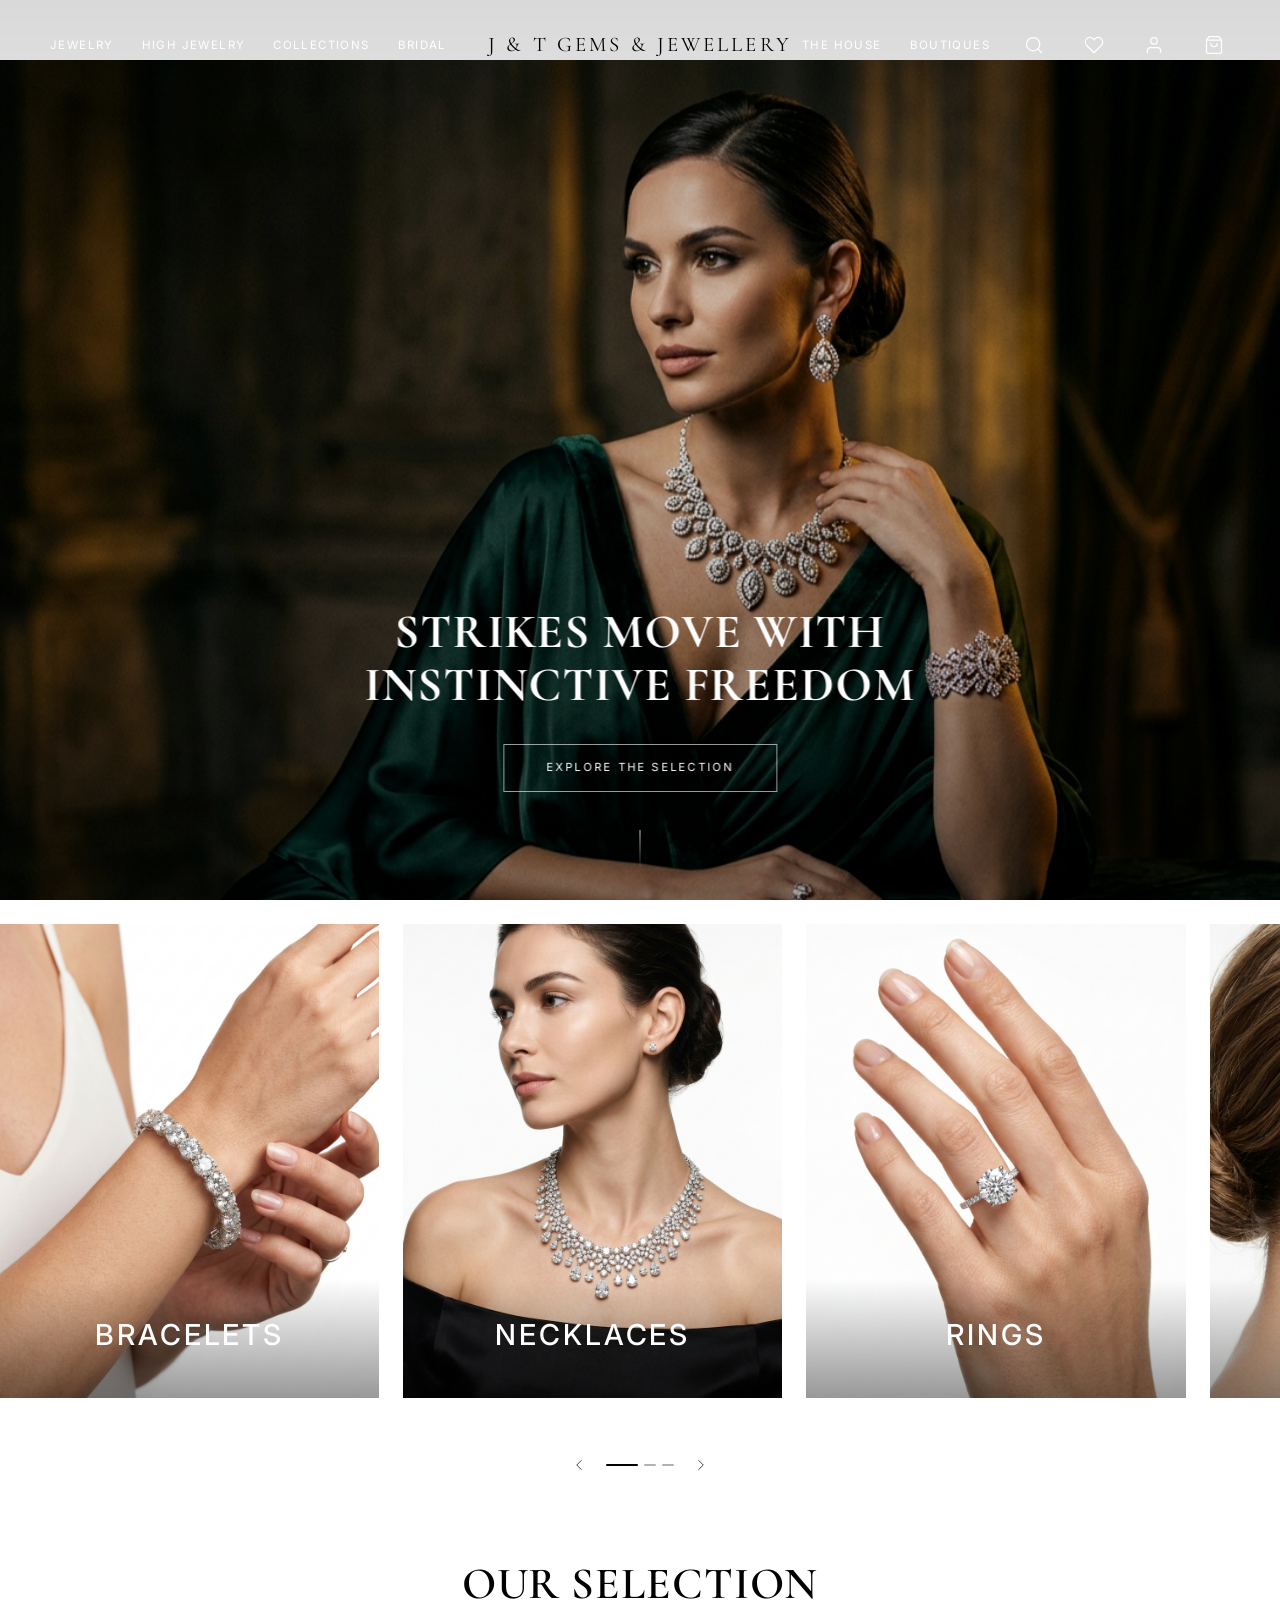
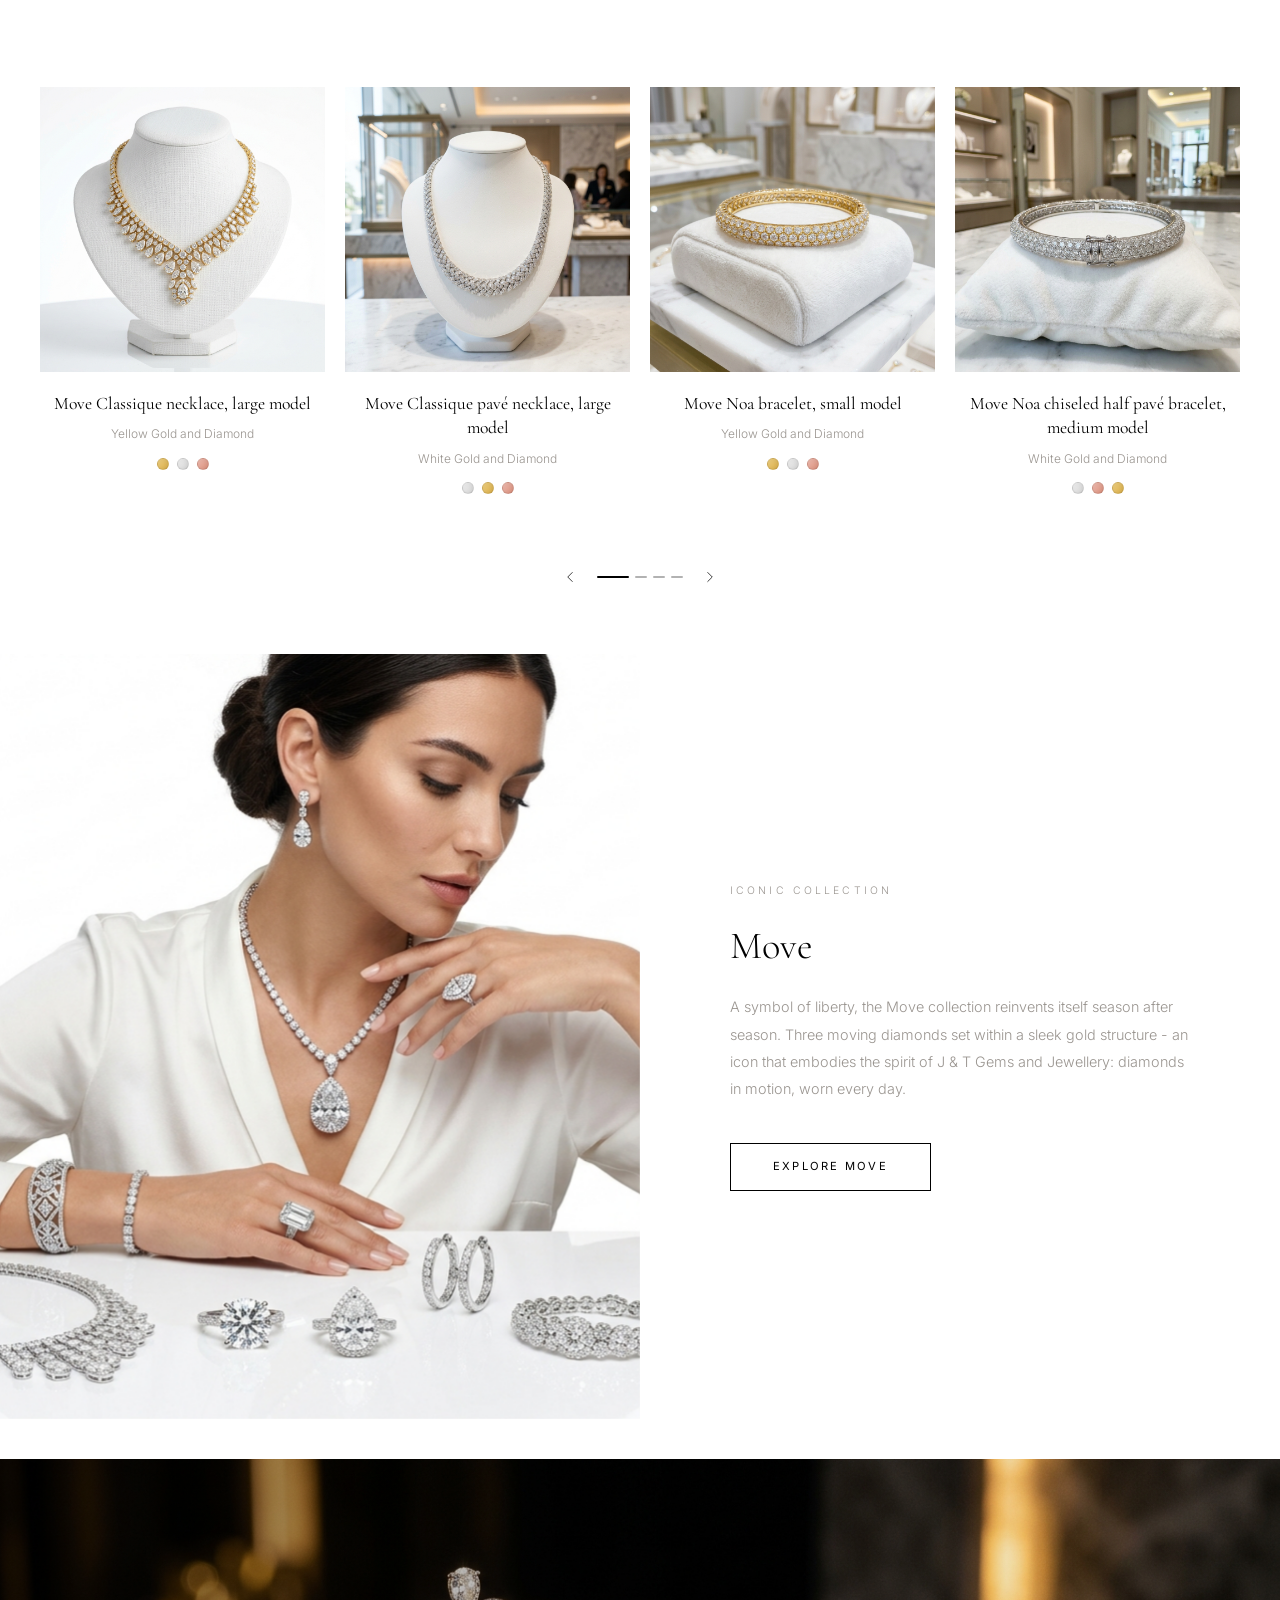
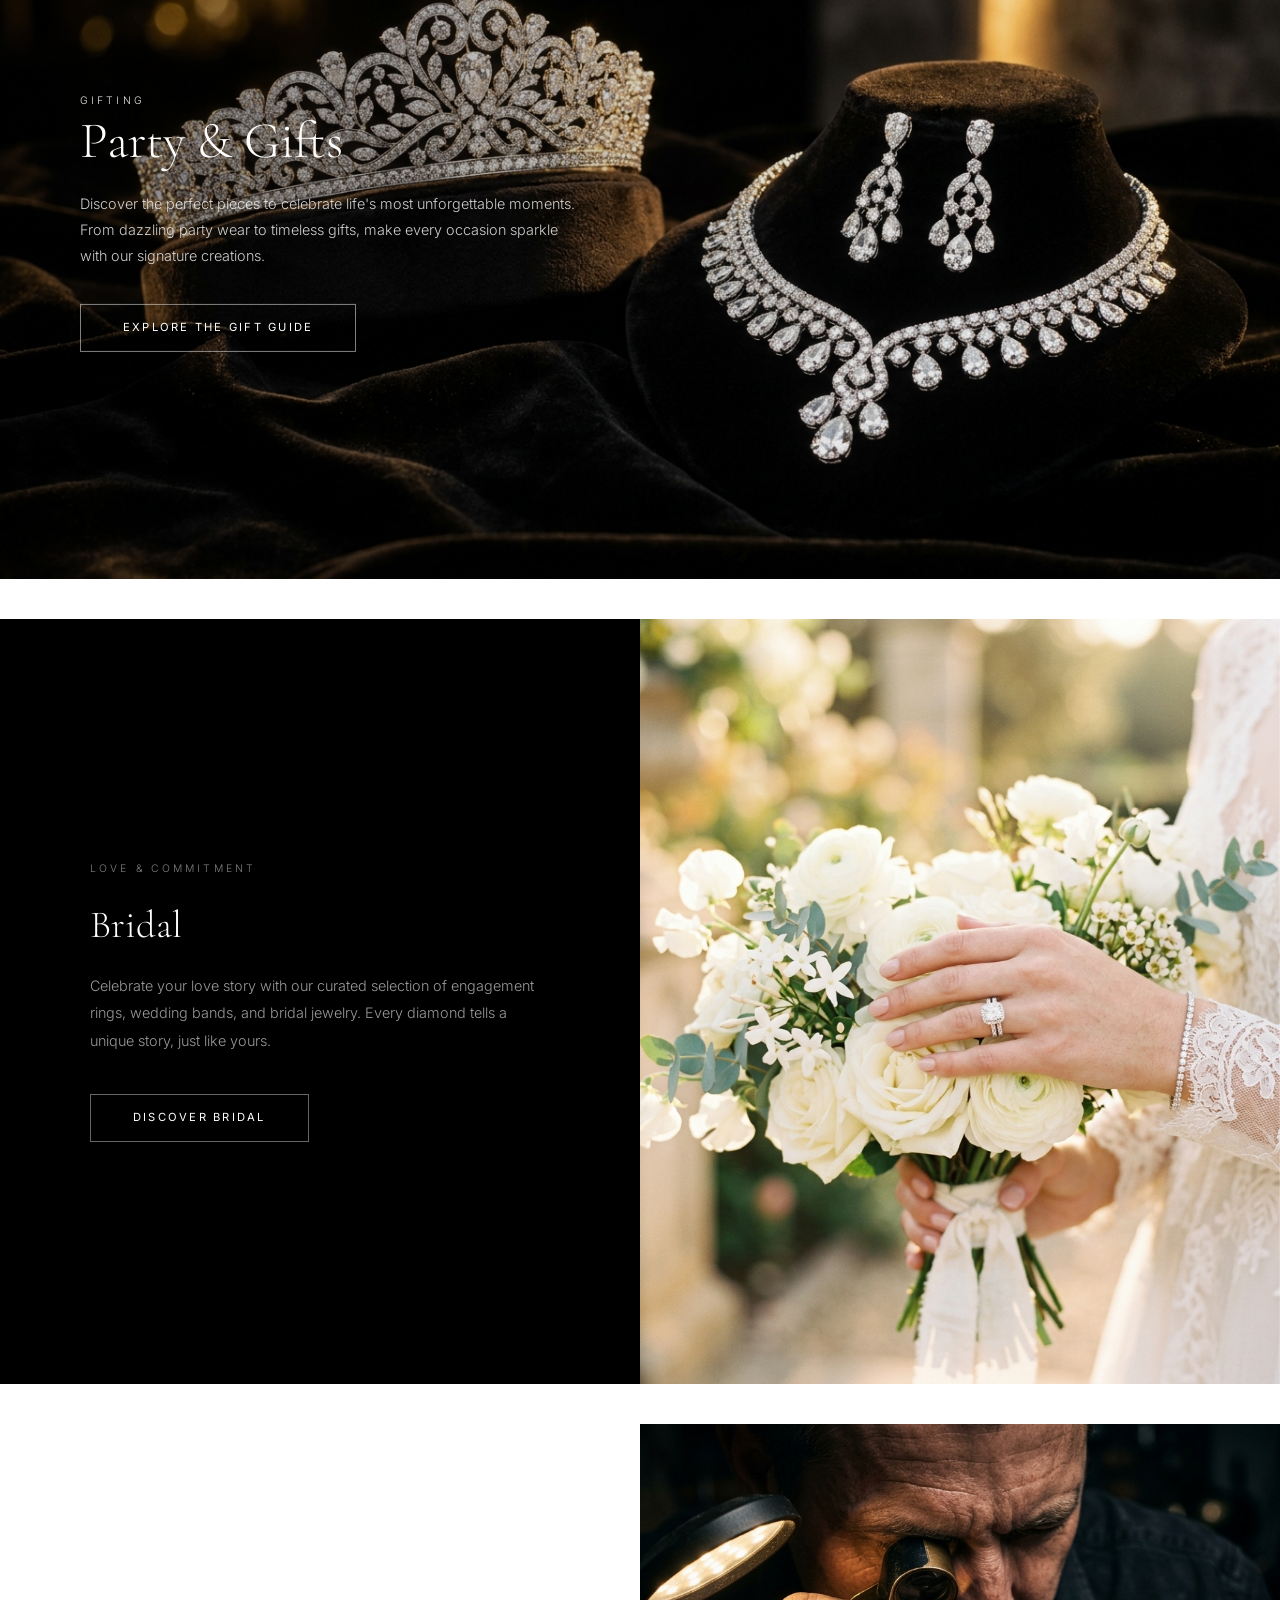
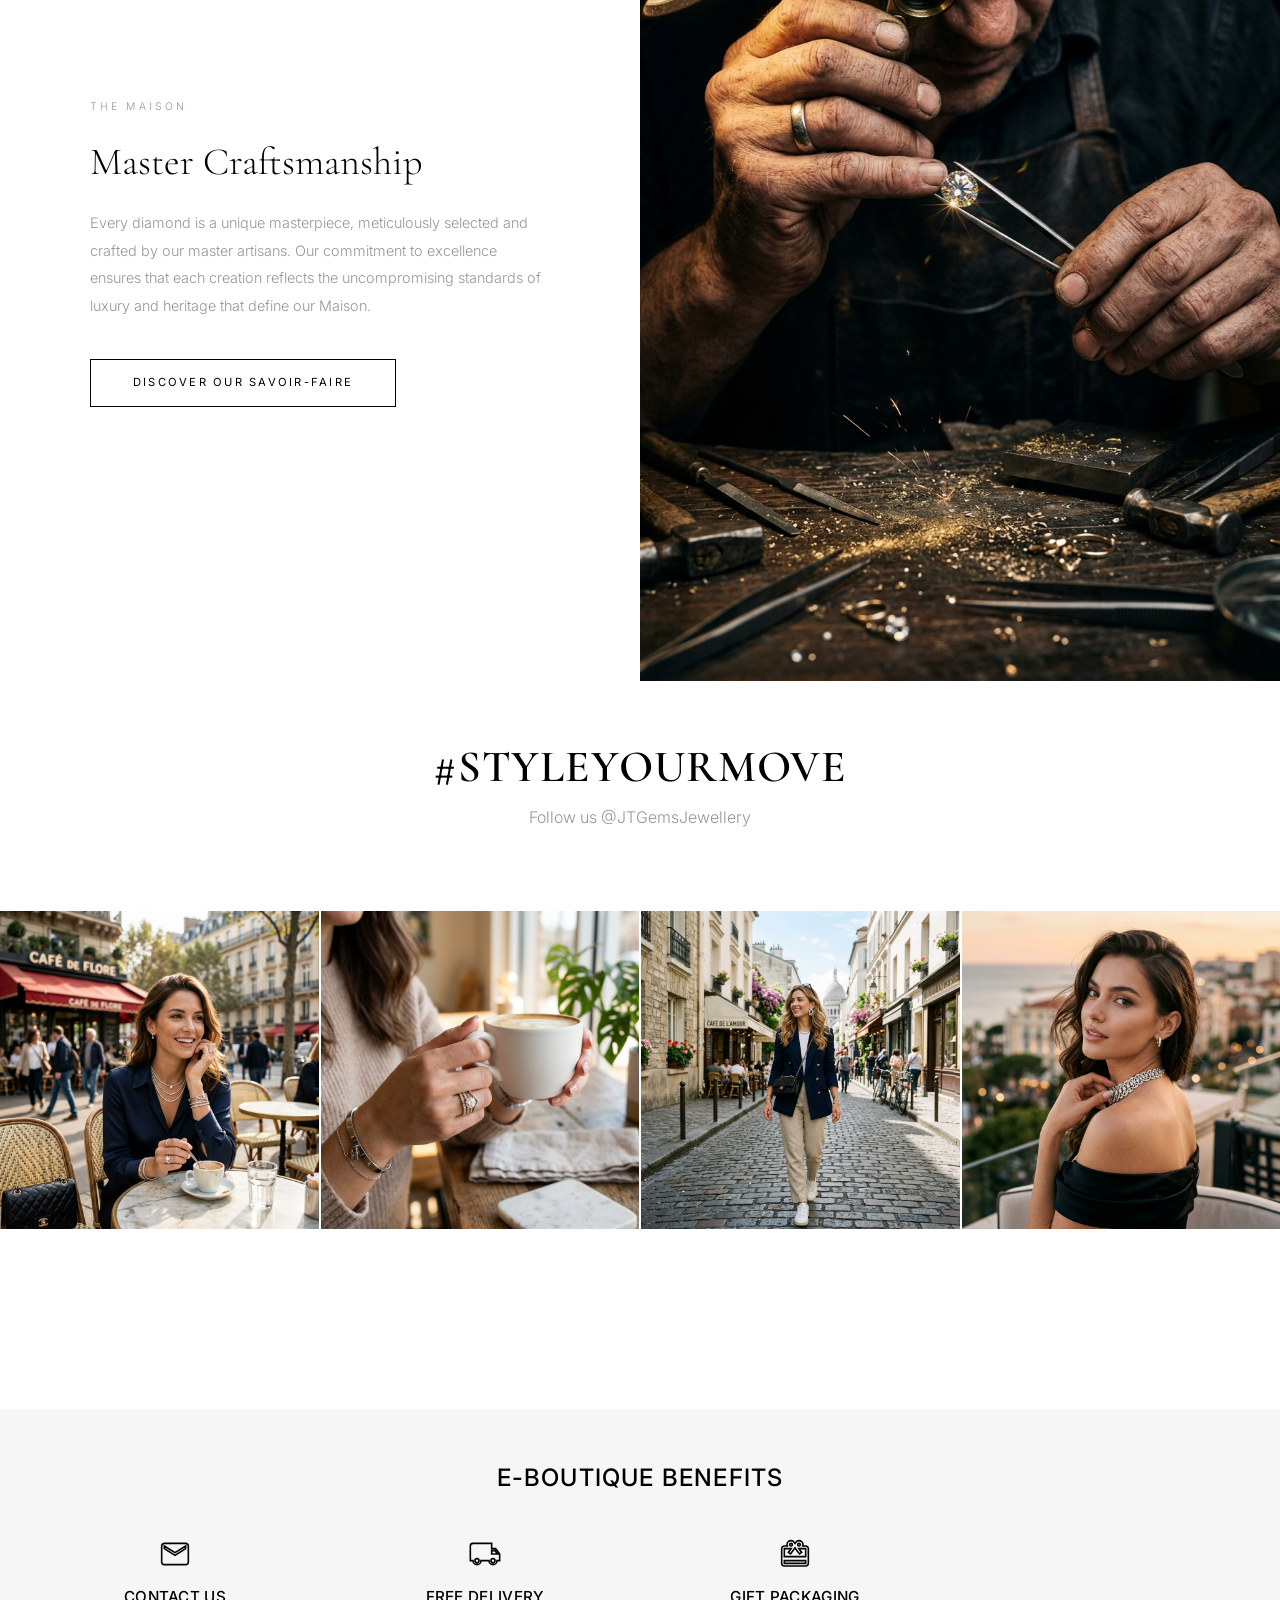
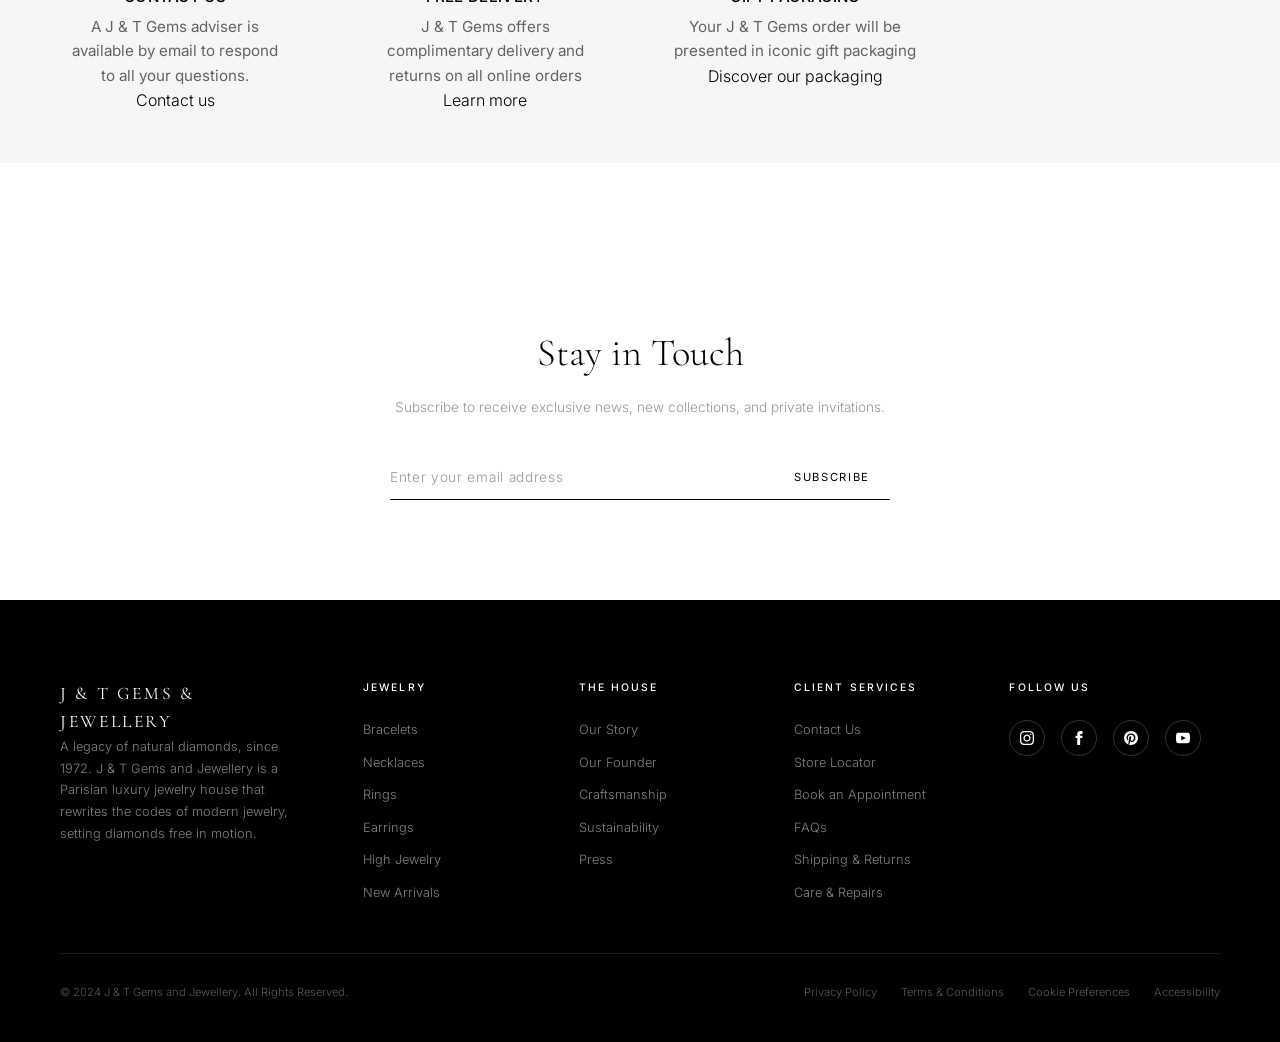
==== commit b696c012: "change in the loading page" ====
--- a/index.html
+++ b/index.html
@@ -17,16 +17,8 @@
 
   <!-- Page Loader -->
   <div class="page-loader" id="pageLoader">
-    <div class="page-loader__logo">
-      <svg viewBox="0 0 464.88 105.82667" xmlns="http://www.w3.org/2000/svg">
-        <path d="m 739.289,215.227 h 363.861 v 66.32 H 811.078 V 497.273 H 1063.2 v 67.731 H 810.789 V 724.355 H 1086.7 v 64.961 H 739.289 V 215.227" transform="matrix(0.13333333,0,0,-0.13333333,0,105.82667)"></path>
-        <path d="m 2250.79,214.051 h 71.71 c 0,190.91 -0.02,385.418 -0.02,575.871 h -71.71 c 0,-190.961 0.02,-385.492 0.02,-575.871" transform="matrix(0.13333333,0,0,-0.13333333,0,105.82667)"></path>
-        <path d="m 2476.38,789.902 0.01,-574.461 h 75.17 V 467.73 l 321.3,-252.289 h 106.69 l -371.37,294.153 353.25,275.808 h -107.17 l -303.92,-235.492 0.57,240.031 -74.53,-0.039" transform="matrix(0.13333333,0,0,-0.13333333,0,105.82667)"></path>
-        <path d="m 1225.46,382.043 c 11.27,-35.762 24.16,-55.383 53.45,-78.242 30.08,-24.391 73.02,-33.77 122.09,-33.77 71.24,0 139.54,49.36 141.5,105.711 2.06,59.367 -45.75,88.43 -153.4,116.071 -87.9,22.558 -113.05,21.308 -161.33,59.41 -30.08,30.476 -39.7,53.988 -39.7,90.578 0,87.609 83.11,151.898 207.37,151.898 149.58,0 188.36,-90.957 202.6,-121.429 l -58.56,-36.008 c -11.08,32.781 -35.62,97.14 -150.38,97.14 -75.19,0 -132.66,-38.769 -132.34,-87.519 0.38,-60.172 95.14,-74.953 149.75,-87.922 87.06,-19.031 208.15,-51.051 208.15,-176.012 0,-105.918 -89.43,-176.027 -225.56,-176.027 -79.95,0 -141.47,25.148 -183.41,72.398 -17.42,19.813 -28.24,35.832 -42.16,73.153 l 61.93,30.57" transform="matrix(0.13333333,0,0,-0.13333333,0,105.82667)"></path>
-        <path d="m 1733.4,382.043 c 11.27,-35.762 24.16,-55.383 53.44,-78.242 30.09,-24.391 73.03,-33.77 122.1,-33.77 71.24,0 139.54,49.36 141.49,105.711 2.08,59.367 -45.74,88.43 -153.39,116.071 -87.9,22.558 -113.06,21.308 -161.33,59.41 -30.07,30.476 -39.7,53.988 -39.7,90.578 0,87.609 83.11,151.898 207.36,151.898 149.59,0 188.36,-90.957 202.61,-121.429 l -58.56,-36.008 c -11.08,32.781 -35.62,97.14 -150.38,97.14 -75.2,0 -132.66,-38.769 -132.34,-87.519 0.38,-60.172 95.13,-74.953 149.74,-87.922 87.07,-19.031 208.17,-51.051 208.17,-176.012 0,-105.918 -89.44,-176.027 -225.57,-176.027 -79.95,0 -141.47,25.148 -183.41,72.398 -17.42,19.813 -28.24,35.832 -42.16,73.153 l 61.93,30.57" transform="matrix(0.13333333,0,0,-0.13333333,0,105.82667)"></path>
-        <path d="M 468.5,793.609 298.809,351.492 h -1.637 L 125.039,793.609 H 0 V 218.191 H 77.9492 V 699.34 h 1.6094 L 269.559,218.191 h 51.16 L 511.531,699.34 h 1.61 V 218.191 h 80.39 V 793.609 H 468.5" transform="matrix(0.13333333,0,0,-0.13333333,0,105.82667)"></path>
-        <path d="m 3166.73,790.855 -249.28,-575.41 h 89.31 l 57.66,141.434 h 272.82 l 58.43,-141.434 h 90.95 l -246.84,575.41 z m 34.1,-93.457 L 3308,427.566 h -215.17 z" transform="matrix(0.13333333,0,0,-0.13333333,0,105.82667)"></path>
-      </svg>
+    <div class="page-loader__logo" style="font-family: var(--font-display); font-size: 1.8rem; font-weight: 300; letter-spacing: 0.15em; color: var(--color-white); text-align: center;">
+      J & T GEMS & JEWELLERY
     </div>
   </div>
 
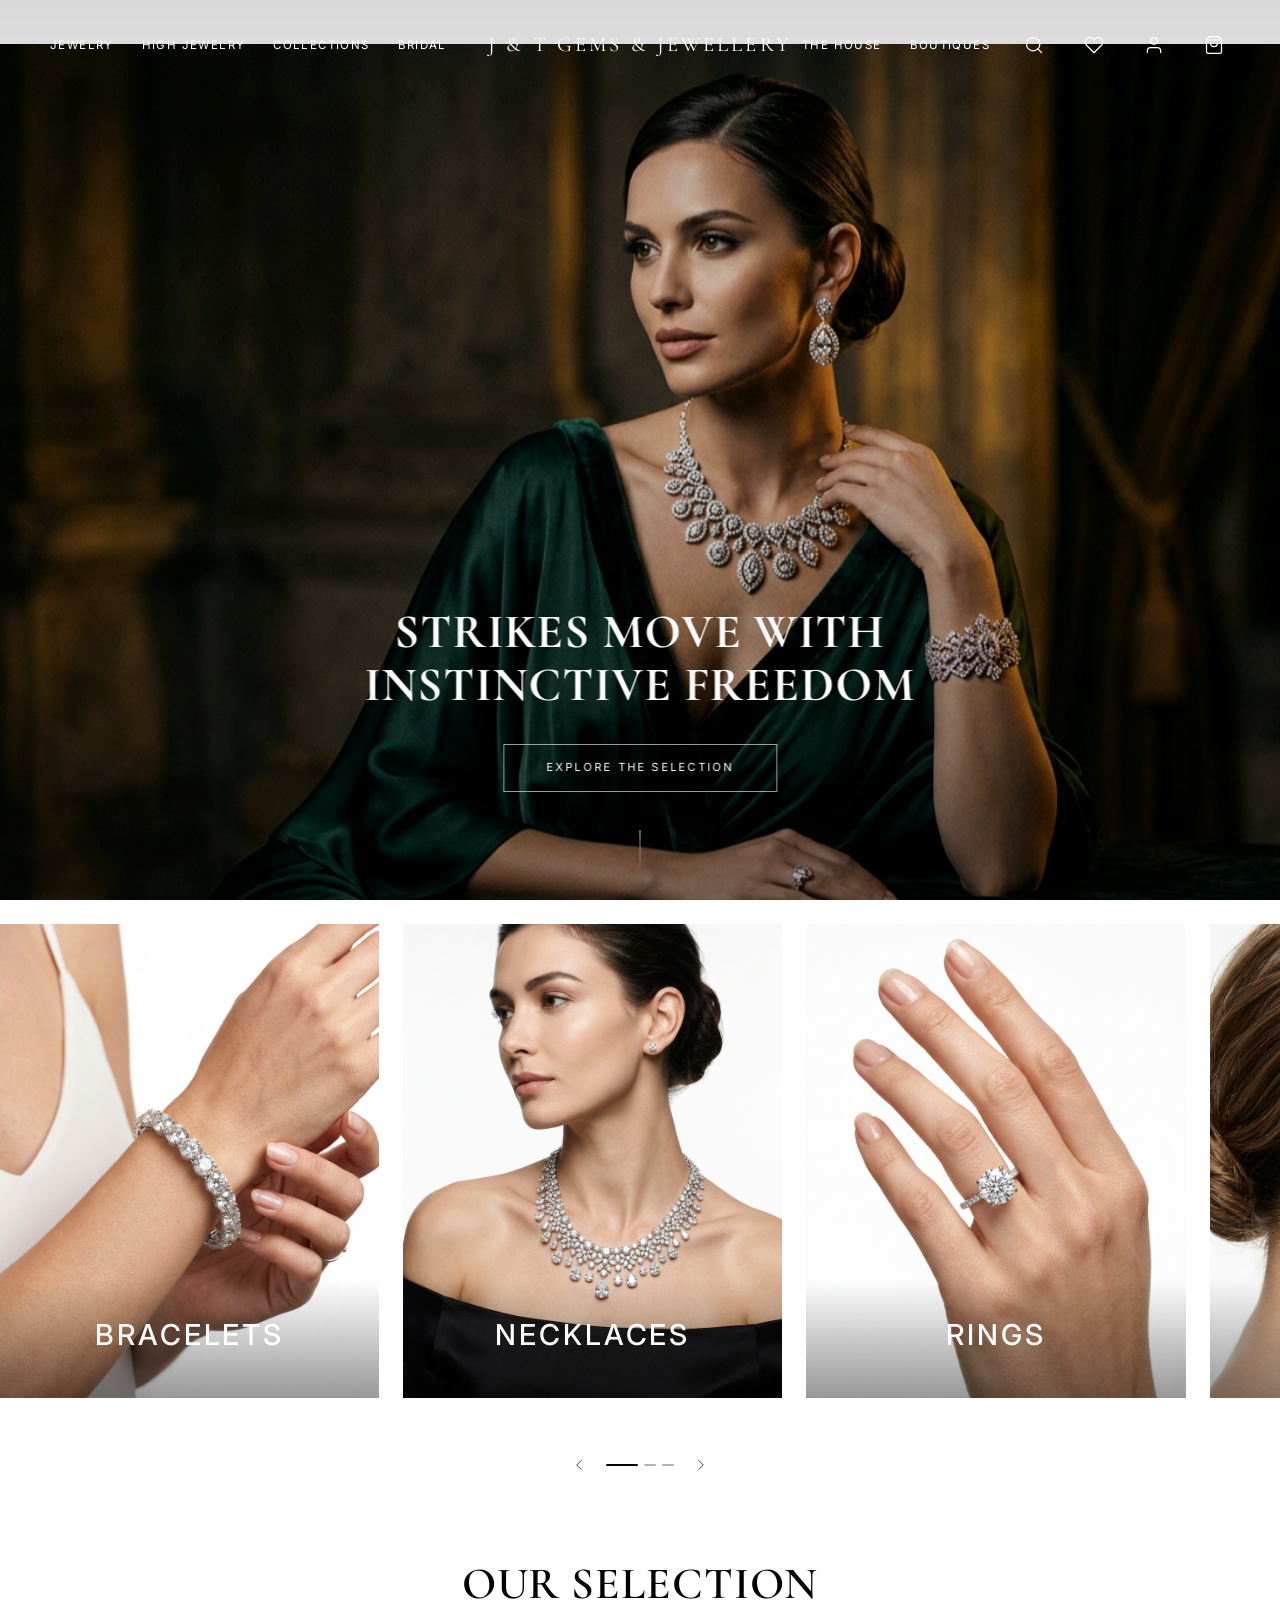
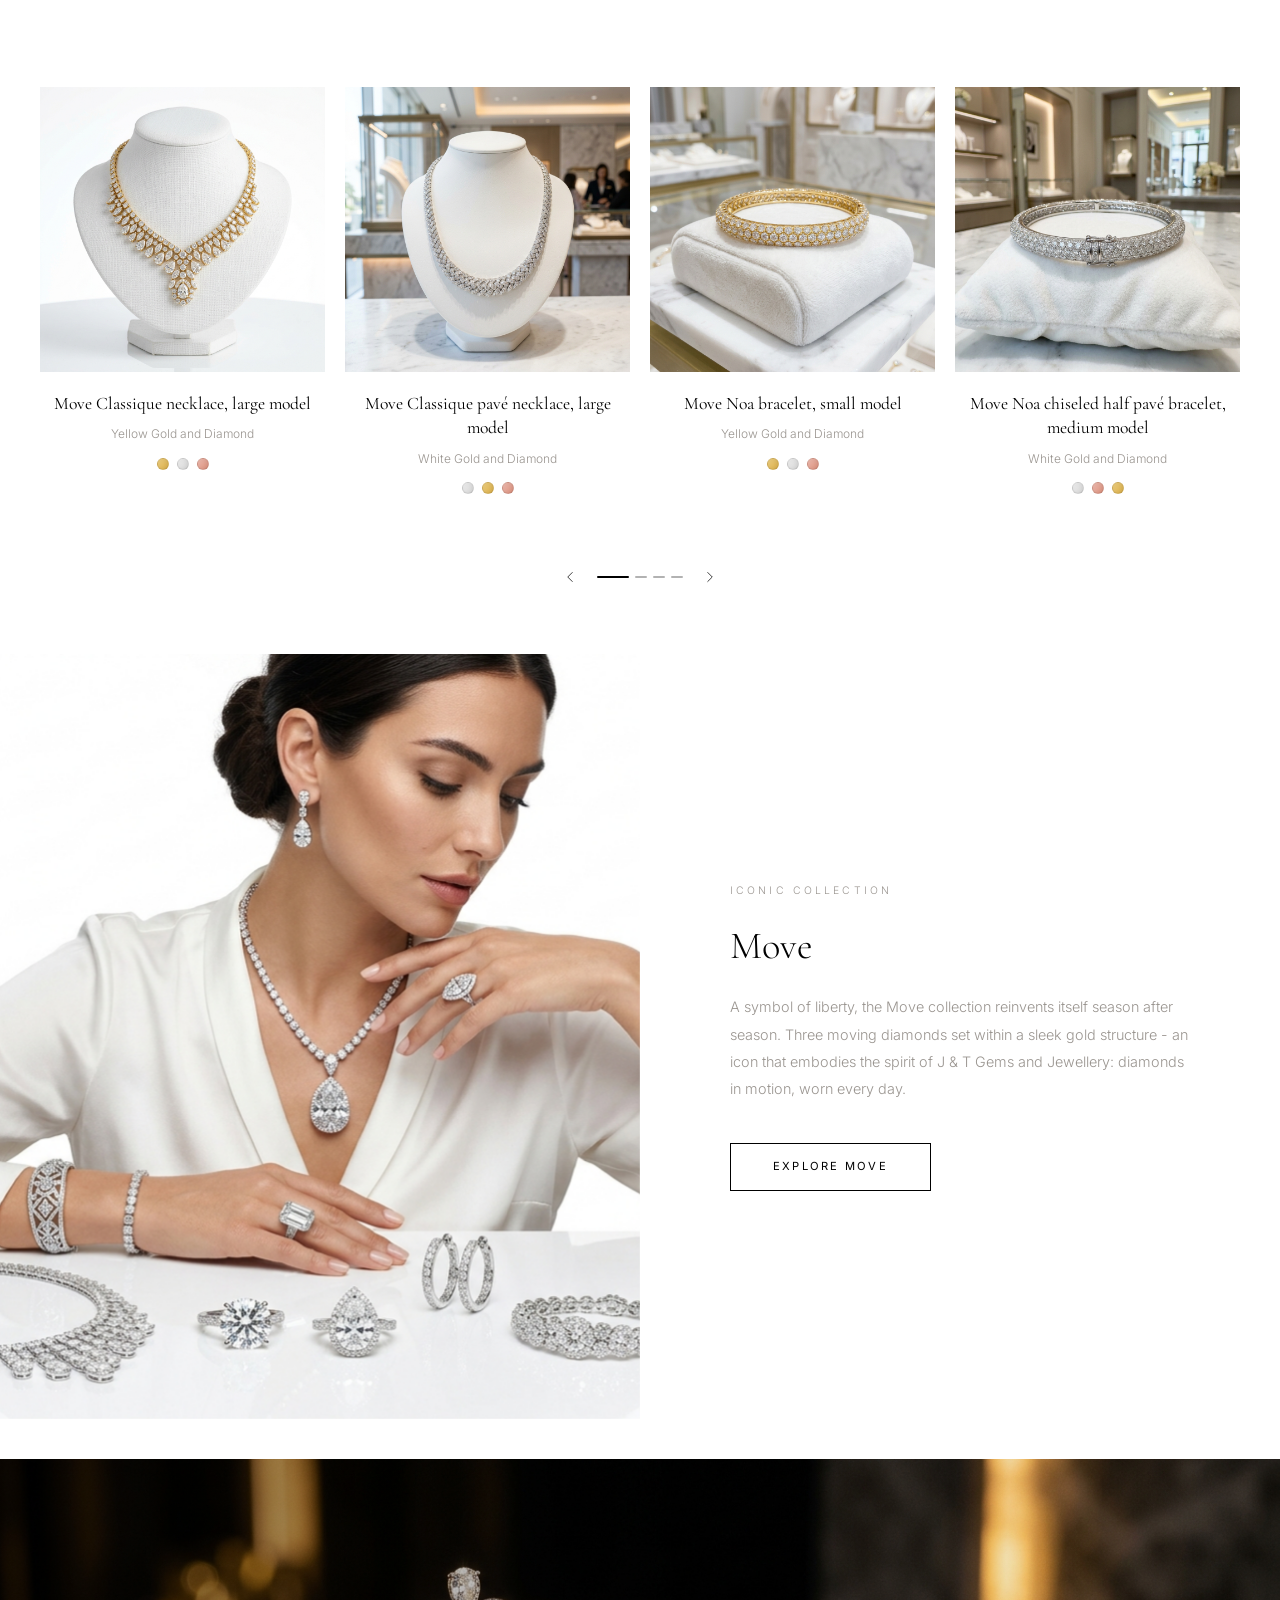
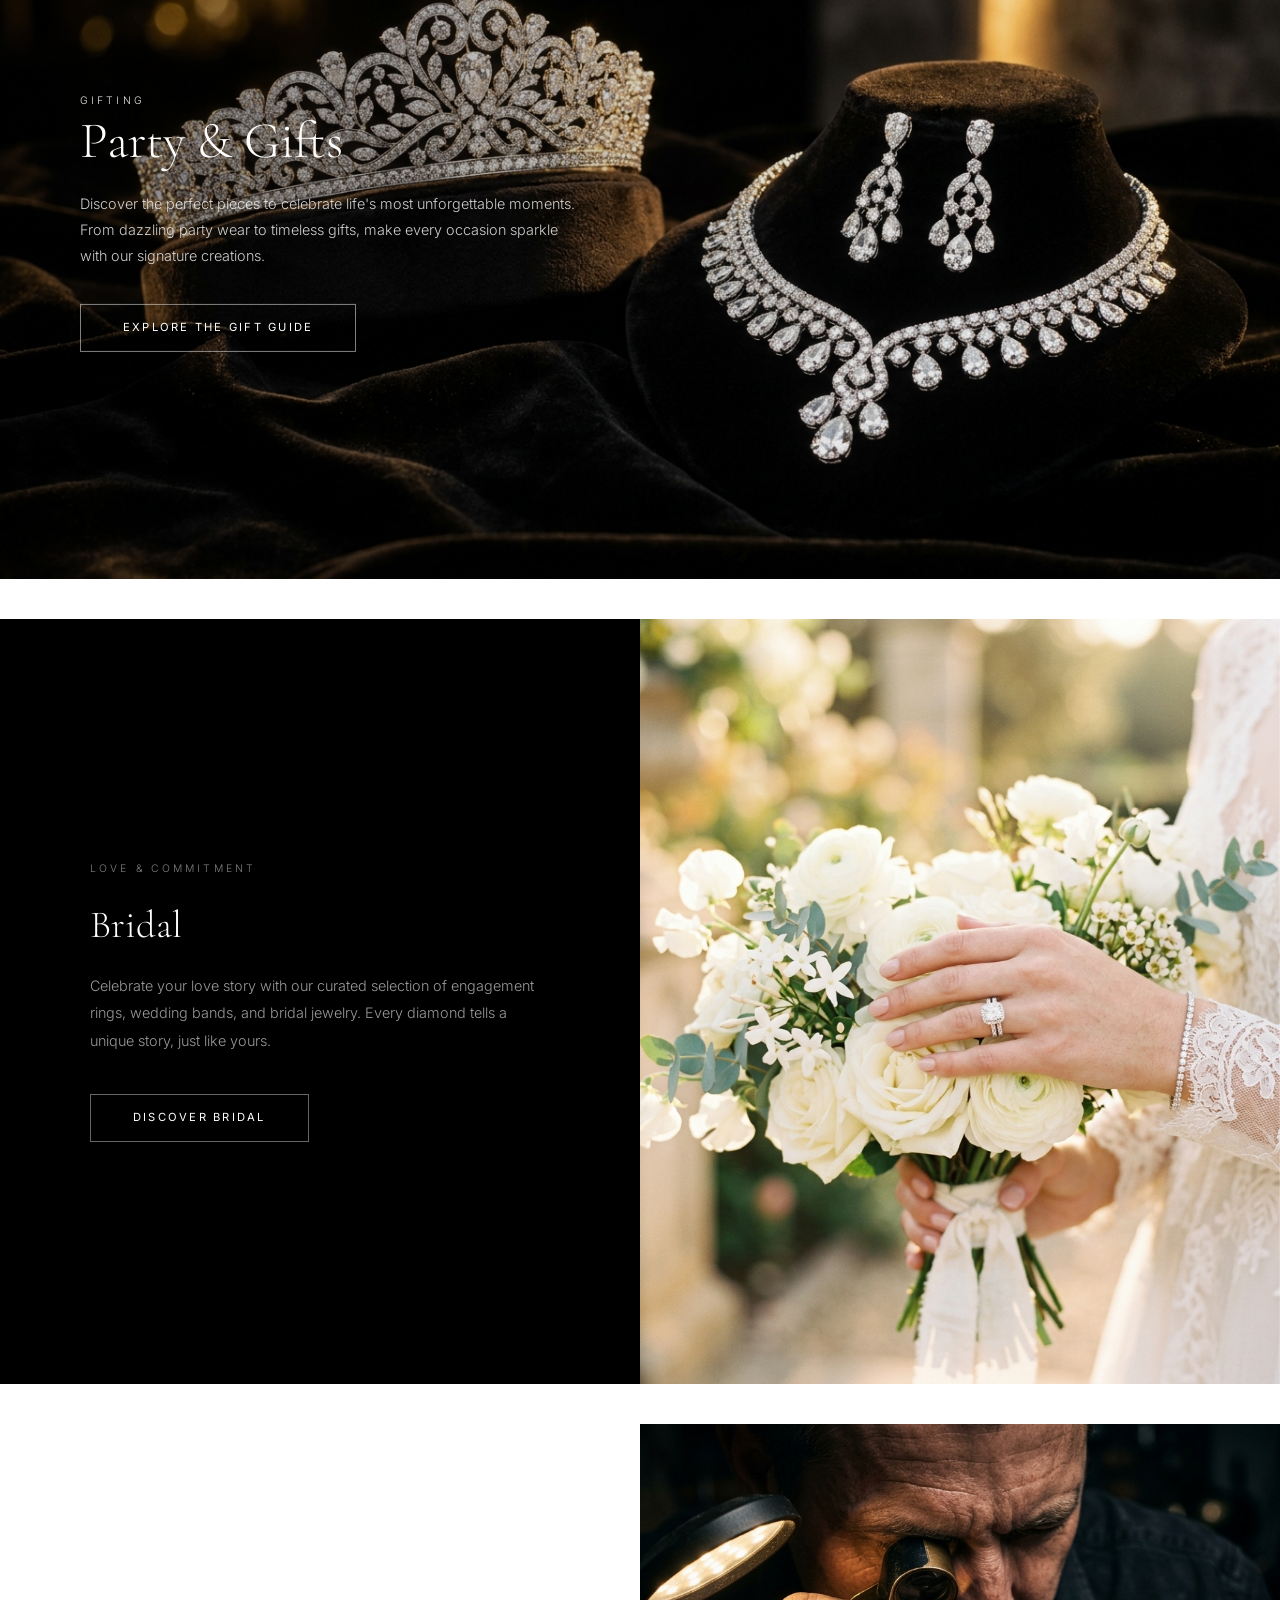
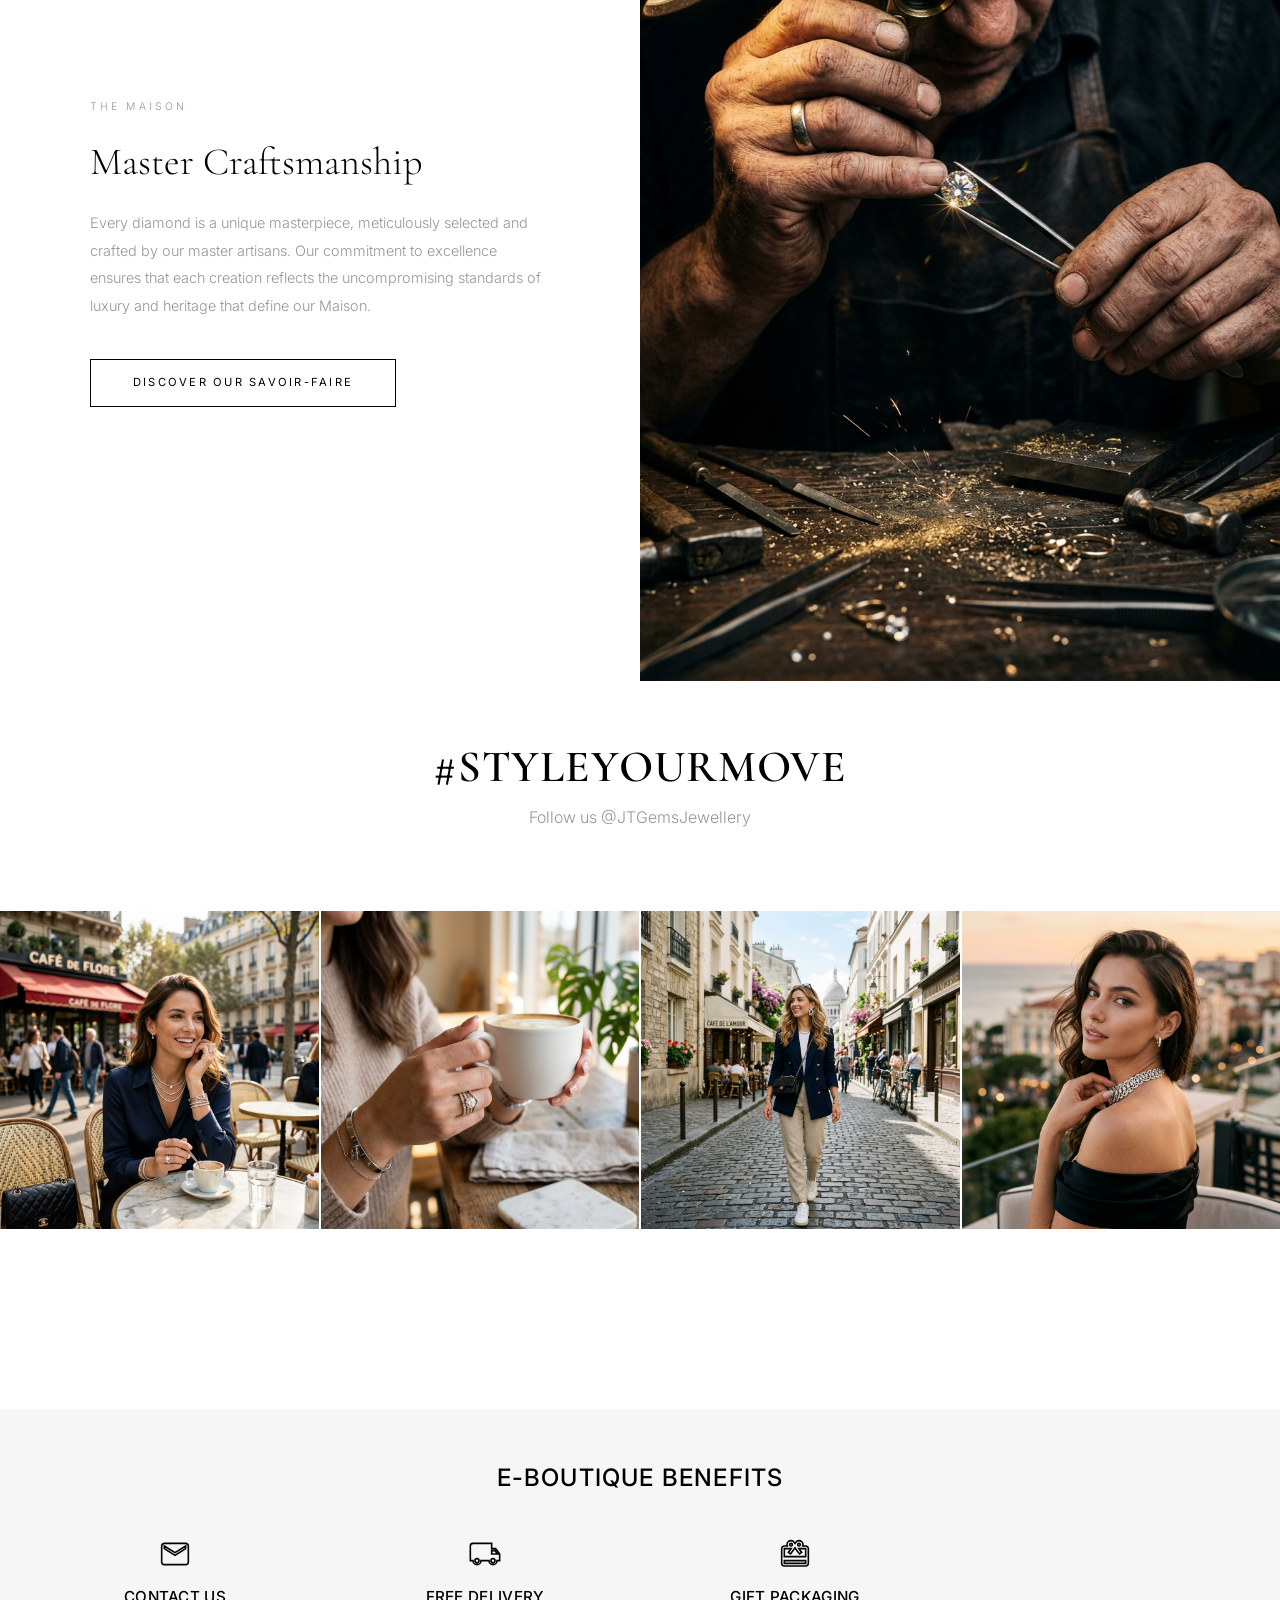
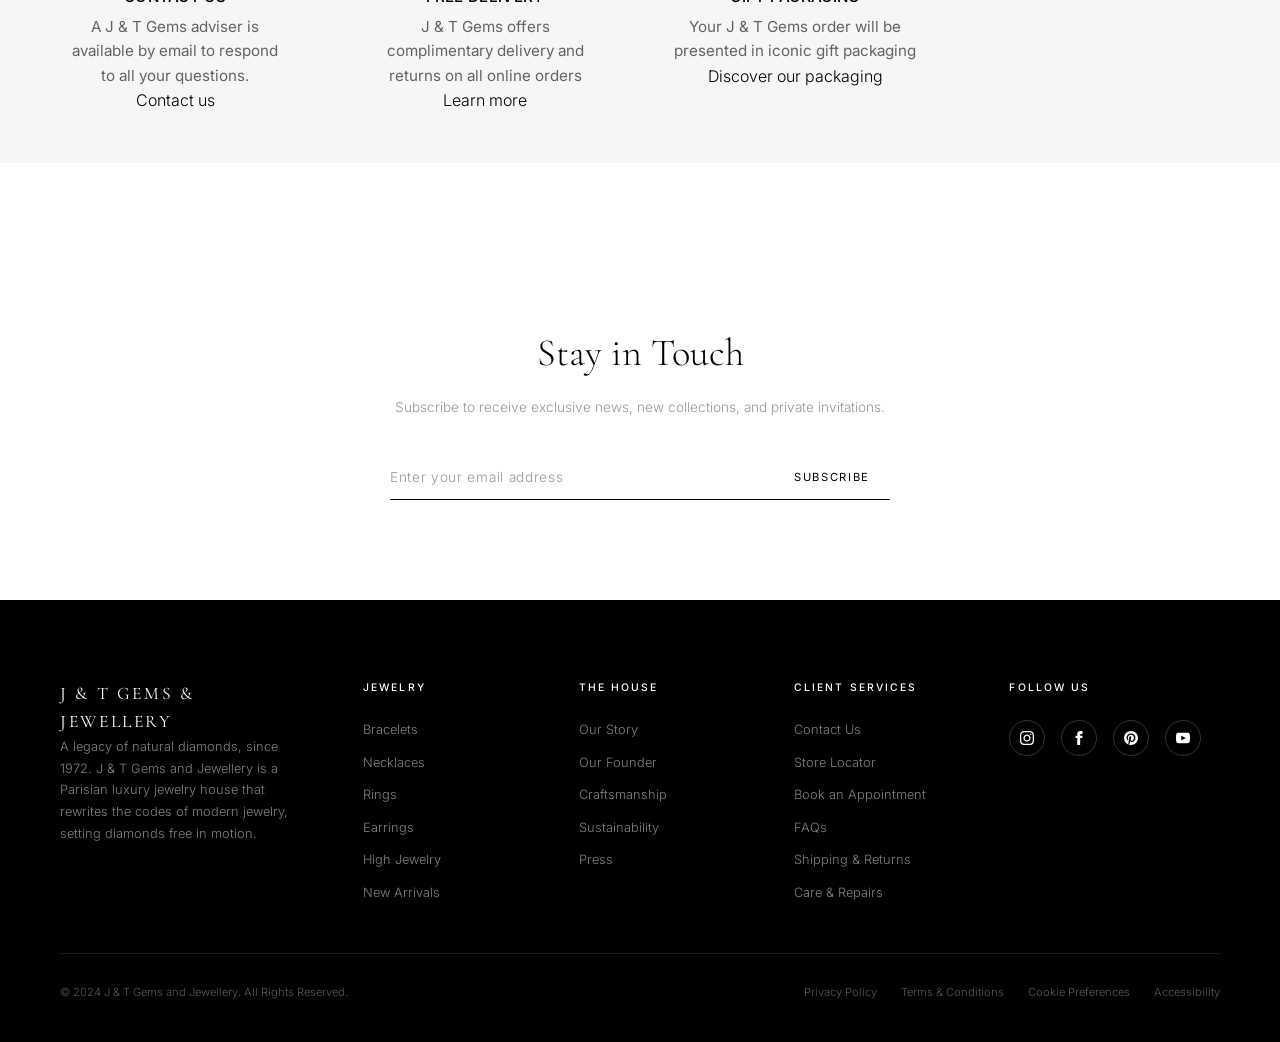
==== commit 5b0e659e: "transparent fix" ====
--- a/index.html
+++ b/index.html
@@ -41,7 +41,7 @@
 
       <!-- Logo (Center) -->
       <div class="header__center">
-        <a href="#" class="logo" aria-label="J & T Gems and Jewellery Home" style="font-family: var(--font-display); font-size: 1.3rem; font-weight: 400; letter-spacing: 0.15em; color: var(--color-black); text-decoration: none;">
+        <a href="#" class="logo" aria-label="J & T Gems and Jewellery Home" style="font-family: var(--font-display); font-size: 1.3rem; font-weight: 400; letter-spacing: 0.15em; text-decoration: none;">
           J & T GEMS & JEWELLERY
         </a>
       </div>
--- a/style.css
+++ b/style.css
@@ -175,8 +175,16 @@
   fill: var(--color-white);
 }
 
+.header--transparent .logo {
+  color: var(--color-white);
+}
+
 .header--solid .logo svg {
   fill: var(--color-black);
+}
+
+.header--solid .logo {
+  color: var(--color-black);
 }
 
 /* Nav Links */
@@ -1340,14 +1348,7 @@
     display: none !important;
   }
 
-  .header {
-    background-color: var(--color-white) !important;
-    box-shadow: 0 1px 0 rgba(0,0,0,0.06);
-  }
-
-  .header .logo svg {
-    fill: var(--color-black) !important;
-  }
+
 
   .header__inner {
     justify-content: center;
@@ -1362,17 +1363,23 @@
     left: 0;
     width: 100%;
     height: 60px;
-    background-color: var(--color-white);
-    border-top: 1px solid rgba(0,0,0,0.1);
+    background-color: transparent;
+    border-top: 1px solid rgba(255,255,255,0.2);
     z-index: 1000;
     justify-content: space-around;
     align-items: center;
+    transition: background-color 0.4s ease, border-color 0.4s ease;
+  }
+  
+  .mobile-bottom-nav.solid {
+    background-color: var(--color-white);
+    border-top: 1px solid rgba(0,0,0,0.1);
   }
 
   .mobile-bottom-nav__item {
     background: none;
     border: none;
-    color: var(--color-black);
+    color: var(--color-white);
     display: flex;
     justify-content: center;
     align-items: center;
@@ -1380,12 +1387,17 @@
     height: 100%;
     cursor: pointer;
     text-decoration: none;
+    transition: color 0.4s ease;
+  }
+  
+  .mobile-bottom-nav.solid .mobile-bottom-nav__item {
+    color: var(--color-black);
   }
   
   .mobile-bottom-nav__item svg {
     width: 20px;
     height: 20px;
-    stroke: var(--color-black);
+    stroke: currentColor;
   }
 
   body {
